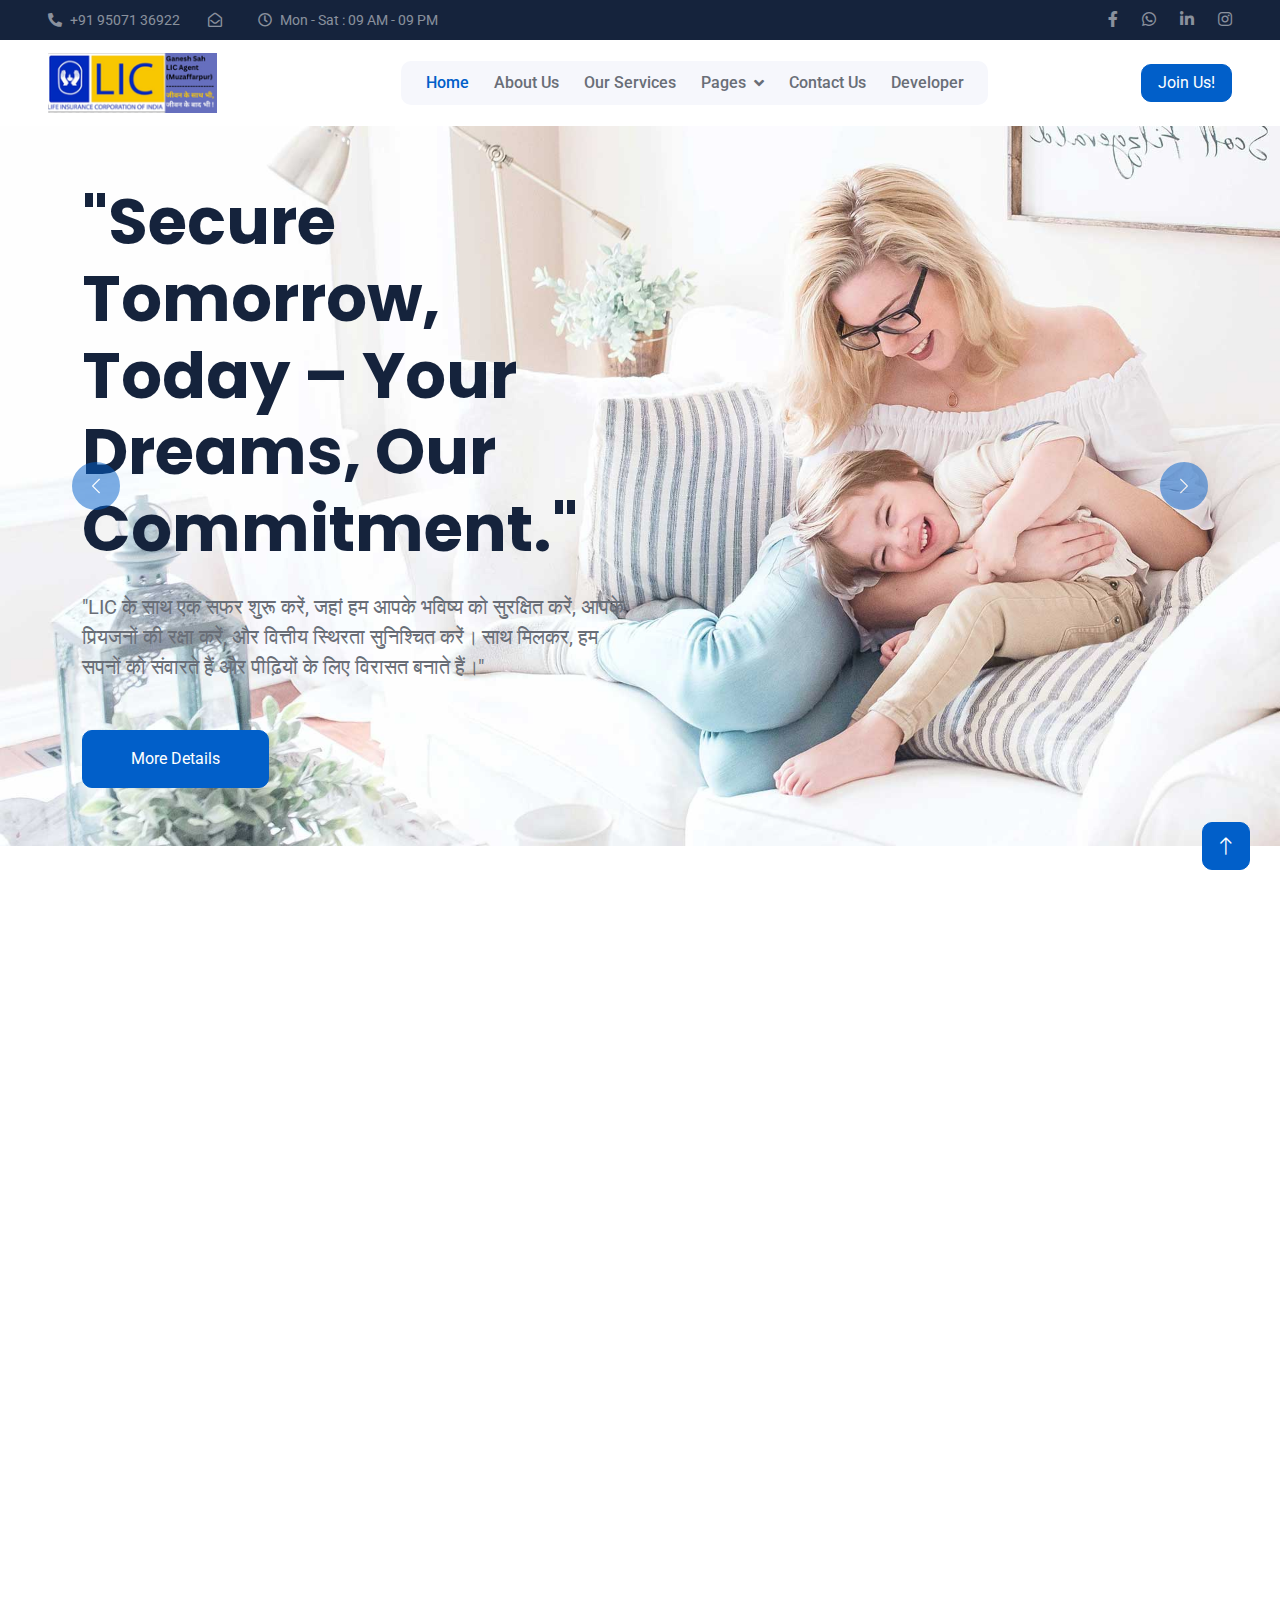
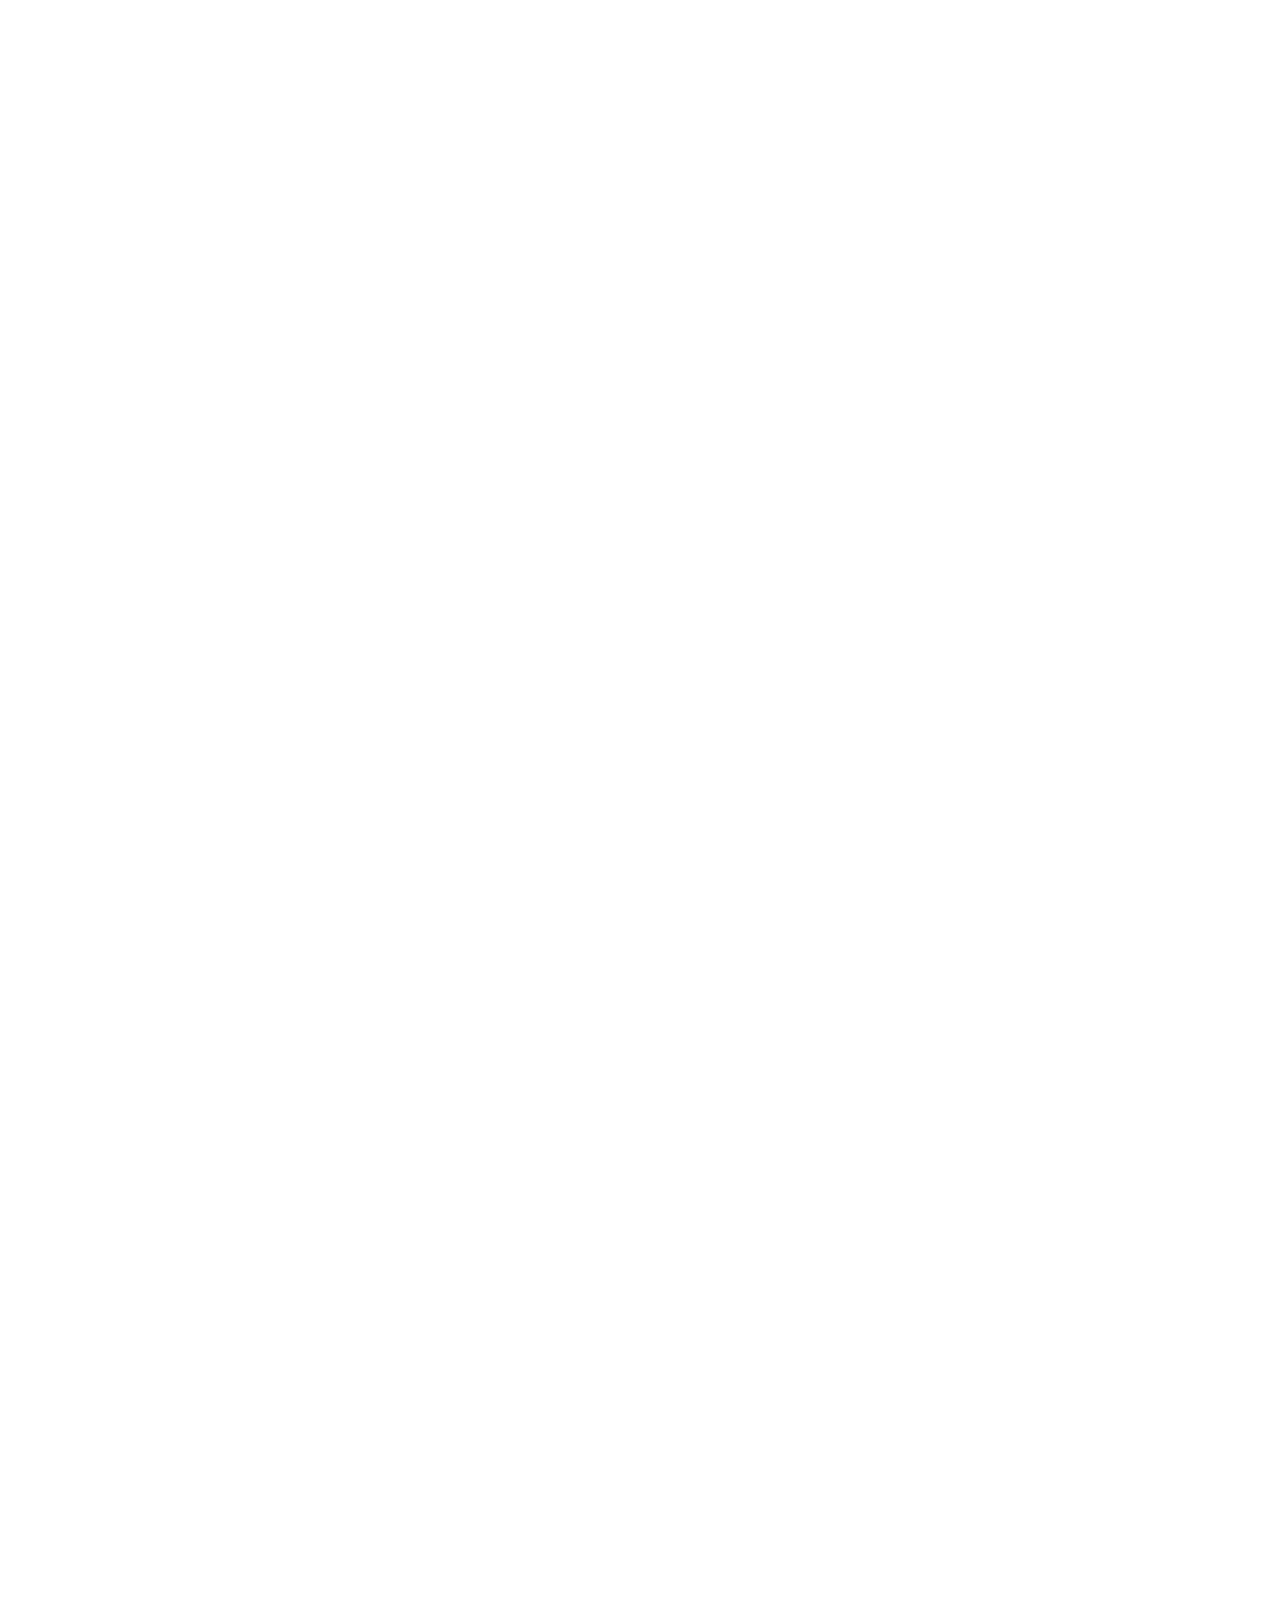
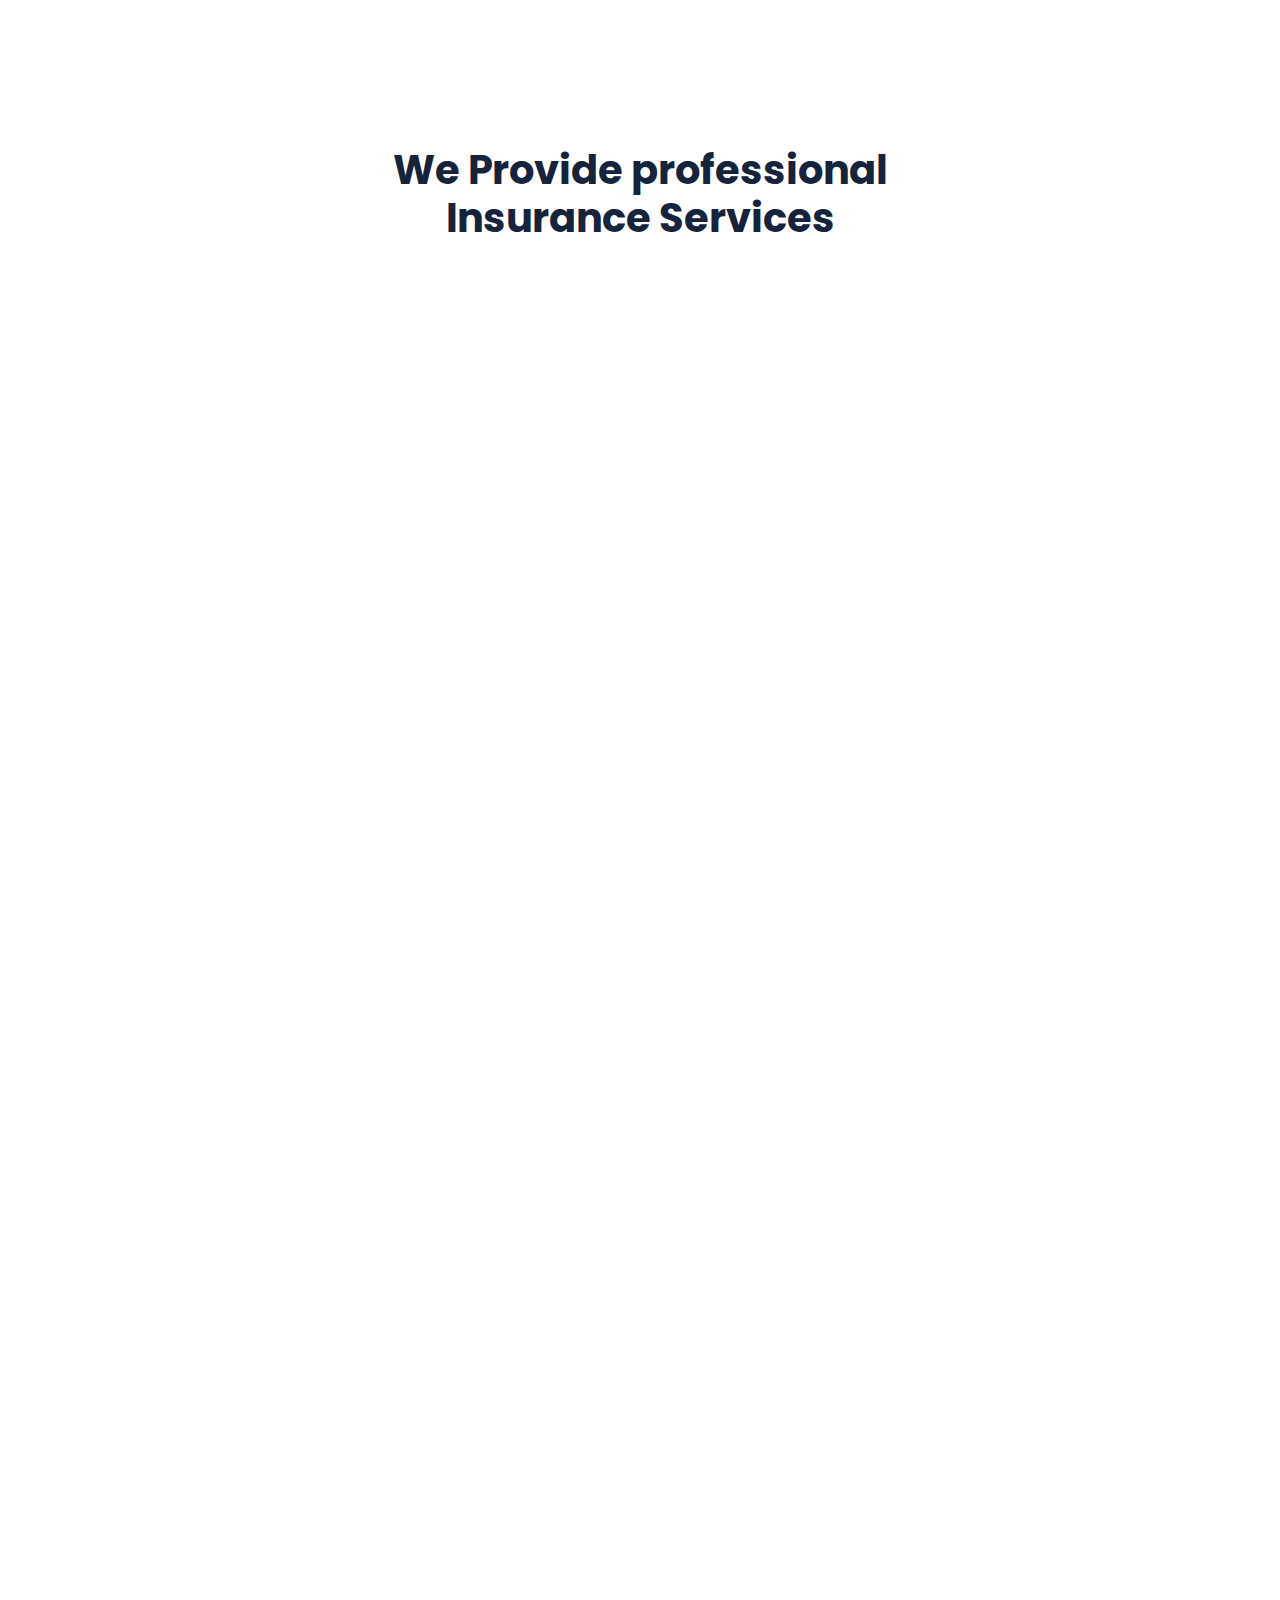
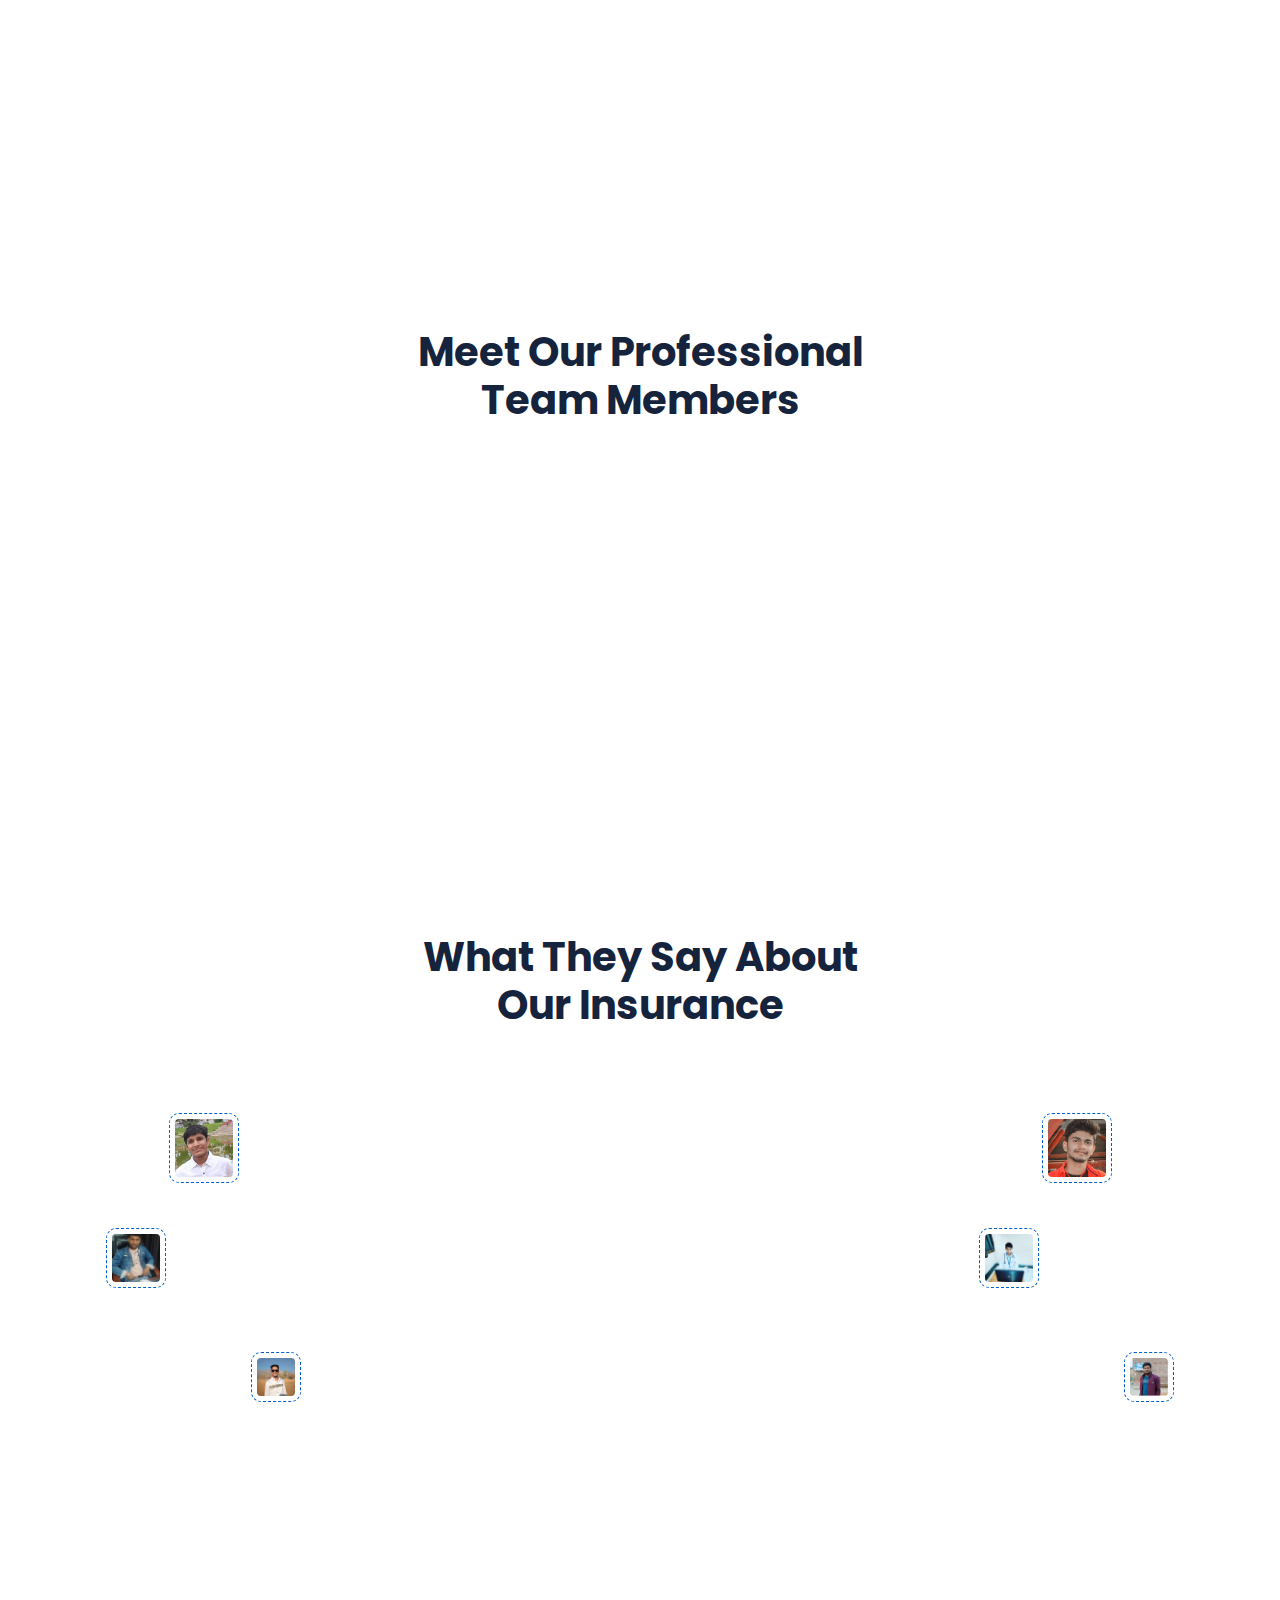
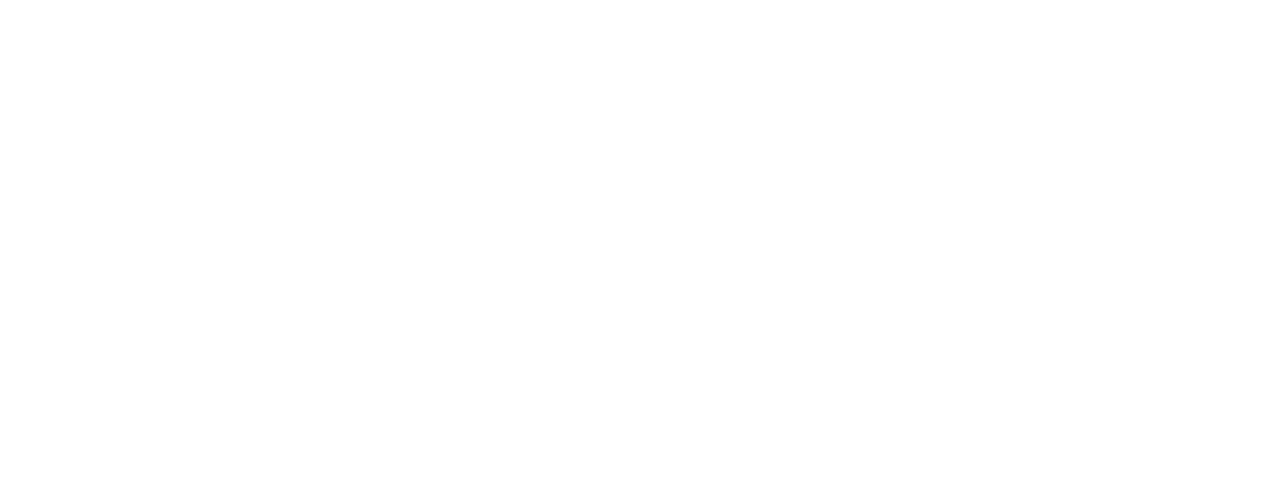
==== index.html @ 22c1953d "hi" ====
<!DOCTYPE html>
<html lang="en">
  <head>
    <meta charset="utf-8" />
    <title>LIC - Ganesh Sah</title>
    <link rel="icon" href="img/sah.png">
    <meta content="width=device-width, initial-scale=1.0" name="viewport" />
    <meta content="" name="keywords" />
    <meta content="" name="description" />

    <!-- Favicon -->
    <link href="img/favicon.ico" rel="icon" />

    <!-- Google Web Fonts -->
    <link rel="preconnect" href="https://fonts.googleapis.com" />
    <link rel="preconnect" href="https://fonts.gstatic.com" crossorigin />
    <link
      href="https://fonts.googleapis.com/css2?family=Roboto:wght@400;500&family=Poppins:wght@600;700&display=swap"
      rel="stylesheet"
    />

    <!-- Icon Font Stylesheet -->
    <link
      href="https://cdnjs.cloudflare.com/ajax/libs/font-awesome/5.10.0/css/all.min.css"
      rel="stylesheet"
    />
    <link
      href="https://cdn.jsdelivr.net/npm/bootstrap-icons@1.4.1/font/bootstrap-icons.css"
      rel="stylesheet"
    />

    <!-- Libraries Stylesheet -->
    <link href="lib/animate/animate.min.css" rel="stylesheet" />
    <link href="lib/owlcarousel/assets/owl.carousel.min.css" rel="stylesheet" />

    <!-- Customized Bootstrap Stylesheet -->
    <link href="css/bootstrap.min.css" rel="stylesheet" />

    <!-- Template Stylesheet -->
    <link href="css/style.css" rel="stylesheet" />
  </head>

  <body>
    <!-- Spinner Start -->
    <div
      id="spinner"
      class="show bg-white position-fixed translate-middle w-100 vh-100 top-50 start-50 d-flex align-items-center justify-content-center"
    >
      <div class="spinner-grow text-primary" role="status"></div>
    </div>
    <!-- Spinner End -->

    <!-- Topbar Start -->
    <div
      class="container-fluid bg-dark text-white-50 py-2 px-0 d-none d-lg-block"
    >
      <div class="row gx-0 align-items-center">
        <div class="col-lg-7 px-5 text-start">
          <div class="h-100 d-inline-flex align-items-center me-4">
            <small class="fa fa-phone-alt me-2"></small>
            <small>+91 95071 36922</small>
          </div>
          <div class="h-100 d-inline-flex align-items-center me-4">
            <small class="far fa-envelope-open me-2"></small>
            <small></small>
          </div>
          <div class="h-100 d-inline-flex align-items-center me-4">
            <small class="far fa-clock me-2"></small>
            <small>Mon - Sat : 09 AM - 09 PM</small>
          </div>
        </div>
        <div class="col-lg-5 px-5 text-end">
          <div class="h-100 d-inline-flex align-items-center">
            <a class="text-white-50 ms-4" href="https://www.facebook.com/profile.php?id=100067825811943"
              ><i class="fab fa-facebook-f"></i
            ></a>
            <a class="text-white-50 ms-4" href="https://wa.link/1vqtf3"
              ><i class="fab fa-whatsapp"></i
            ></a>
            <a class="text-white-50 ms-4" href="https://wa.link/1vqtf3"
              ><i class="fab fa-linkedin-in"></i
            ></a>
            <a class="text-white-50 ms-4" href="https://www.instagram.com/ganeshsahadviser/"
              ><i class="fab fa-instagram"></i
            ></a>
          </div>
        </div>
      </div>
    </div>
    <!-- Topbar End -->

    <!-- Navbar Start -->
    <nav
      class="navbar navbar-expand-lg bg-white navbar-light sticky-top px-4 px-lg-5"
    >
      <a href="index.html" class="navbar-brand d-flex align-items-center">
        <h1 class="m-0">
          <img
            class="img-fluid me-3"
            src="img/icon/lic.png"
            alt=""
          />
        </h1>
      </a>
      <button
        type="button"
        class="navbar-toggler"
        data-bs-toggle="collapse"
        data-bs-target="#navbarCollapse"
      >
        <span class="navbar-toggler-icon"></span>
      </button>
      <div class="collapse navbar-collapse" id="navbarCollapse">
        <div class="navbar-nav mx-auto bg-light rounded pe-4 py-3 py-lg-0">
          <a href="index.html" class="nav-item nav-link active">Home</a>
          <a href="about.html" class="nav-item nav-link">About Us</a>
          <a href="service.html" class="nav-item nav-link">Our Services</a>
          <div class="nav-item dropdown">
            <a
              href="#"
              class="nav-link dropdown-toggle"
              data-bs-toggle="dropdown"
              >Pages</a
            >
            <div class="dropdown-menu bg-light border-0 m-0">
              <a href="feature.html" class="dropdown-item">Features</a>
              <a href="appointment.html" class="dropdown-item">Appointment</a>
              <a href="team.html" class="dropdown-item">Team Members</a>
              <a href="testimonial.html" class="dropdown-item">Testimonial</a>
              <a href="404.html" class="dropdown-item">404 Page</a>
            </div>
          </div>
          <a href="contact.html" class="nav-item nav-link">Contact Us</a>
          <a href="developer.html" class="nav-item nav-link">Developer</a>
        </div>
      </div>
      <a href="" class="btn btn-primary px-3 d-none d-lg-block">Join Us!</a>
    </nav>
    <!-- Navbar End -->

    <!-- Carousel Start -->
    <div class="container-fluid p-0 mb-5 wow fadeIn" data-wow-delay="0.1s">
      <div id="header-carousel" class="carousel slide" data-bs-ride="carousel">
        <div class="carousel-inner">
          <div class="carousel-item active">
            <img class="w-100" src="img/carousel-1.jpg" alt="Image" />
            <div class="carousel-caption">
              <div class="container">
                <div class="row">
                  <div class="col-12 col-lg-6">
                    <h1 class="display-3 text-dark mb-4 animated slideInDown">
                      "Secure Tomorrow, Today – Your Dreams, Our Commitment."
                    </h1>
                    <p class="fs-5 text-body mb-5">
                      "LIC के साथ एक सफर शुरू करें, जहां हम आपके भविष्य को सुरक्षित करें, 
                      आपके प्रियजनों की रक्षा करें, और वित्तीय स्थिरता सुनिश्चित करें। साथ मिलकर, 
                      हम सपनों को संवारते हैं और पीढ़ियों के लिए विरासत बनाते हैं।"
                    </p>
                    <a href="https://licindia.in/hi/know-your-life-insurance" class="btn btn-primary py-3 px-5"
                      >More Details</a
                    >
                  </div>
                </div>
              </div>
            </div>
          </div>
          <div class="carousel-item">
            <img class="w-100" src="img/carousel-2.jpg" alt="Image" />
            <div class="carousel-caption">
              <div class="container">
                <div class="row">
                  <div class="col-12 col-lg-6">
                    <h1 class="display-3 text-dark mb-4 animated slideInDown">
                      "Secure Tomorrow, Today – Your Dreams, Our Commitment."
                    </h1>
                    <p class="fs-5 text-body mb-5">
                      "LIC के साथ एक सफर शुरू करें, जहां हम आपके भविष्य को सुरक्षित करें, 
                      आपके प्रियजनों की रक्षा करें, और वित्तीय स्थिरता सुनिश्चित करें। साथ मिलकर, 
                      हम सपनों को संवारते हैं और पीढ़ियों के लिए विरासत बनाते हैं।"
                    </p>
                    <a href="https://licindia.in/hi/know-your-life-insurance" class="btn btn-primary py-3 px-5"
                      >More Details</a
                    >
                  </div>
                </div>
              </div>
            </div>
          </div>
          <div class="carousel-item">
            <img class="w-100" src="img/carousel-3.png" alt="Image" />
            <div class="carousel-caption">
              <div class="container">
                <div class="row">
                  <div class="col-12 col-lg-6">
                    <h1 class="display-3 text-dark mb-4 animated slideInDown">
                      "Secure Tomorrow, Today – Your Dreams, Our Commitment."
                    </h1>
                    <p class="fs-5 text-body mb-5">
                      "LIC के साथ एक सफर शुरू करें, जहां हम आपके भविष्य को सुरक्षित करें, 
                      आपके प्रियजनों की रक्षा करें, और वित्तीय स्थिरता सुनिश्चित करें। साथ मिलकर, 
                      हम सपनों को संवारते हैं और पीढ़ियों के लिए विरासत बनाते हैं।"
                    </p>
                    <a href="https://licindia.in/hi/know-your-life-insurance" class="btn btn-primary py-3 px-5"
                      >More Details</a
                    >
                  </div>
                </div>
              </div>
            </div>
          </div>
          <div class="carousel-item">
            <img class="w-100" src="img/carousel-4.png" alt="Image" />
            <div class="carousel-caption">
              <div class="container">
                <div class="row">
                  <div class="col-12 col-lg-6">
                    <h1 class="display-3 text-dark mb-4 animated slideInDown">
                      "Secure Tomorrow, Today – Your Dreams, Our Commitment."
                    </h1>
                    <p class="fs-5 text-body mb-5">
                      "LIC के साथ एक सफर शुरू करें, जहां हम आपके भविष्य को सुरक्षित करें, 
                      आपके प्रियजनों की रक्षा करें, और वित्तीय स्थिरता सुनिश्चित करें। साथ मिलकर, 
                      हम सपनों को संवारते हैं और पीढ़ियों के लिए विरासत बनाते हैं।"
                    </p>
                    <a href="https://licindia.in/hi/know-your-life-insurance" class="btn btn-primary py-3 px-5"
                      >More Details</a
                    >
                  </div>
                </div>
              </div>
            </div>
          </div>
          <div class="carousel-item">
            <img class="w-100" src="img/carousel-5.png" alt="Image" />
            <div class="carousel-caption">
              <div class="container">
                <div class="row">
                  <div class="col-12 col-lg-6">
                    <h1 class="display-3 text-dark mb-4 animated slideInDown">
                      "Secure Tomorrow, Today – Your Dreams, Our Commitment."
                    </h1>
                    <p class="fs-5 text-body mb-5">
                      "LIC के साथ एक सफर शुरू करें, जहां हम आपके भविष्य को सुरक्षित करें, 
                      आपके प्रियजनों की रक्षा करें, और वित्तीय स्थिरता सुनिश्चित करें। साथ मिलकर, 
                      हम सपनों को संवारते हैं और पीढ़ियों के लिए विरासत बनाते हैं।"
                    </p>
                    <a href="https://licindia.in/hi/know-your-life-insurance" class="btn btn-primary py-3 px-5"
                      >More Details</a
                    >
                  </div>
                </div>
              </div>
            </div>
          </div>
        </div>
        <button
          class="carousel-control-prev"
          type="button"
          data-bs-target="#header-carousel"
          data-bs-slide="prev"
        >
          <span class="carousel-control-prev-icon" aria-hidden="true"></span>
          <span class="visually-hidden">Previous</span>
        </button>
        <button
          class="carousel-control-next"
          type="button"
          data-bs-target="#header-carousel"
          data-bs-slide="next"
        >
          <span class="carousel-control-next-icon" aria-hidden="true"></span>
          <span class="visually-hidden">Next</span>
        </button>
      </div>
    </div>
    <!-- Carousel End -->

    <!-- About Start -->
    <div class="container-xxl py-5">
      <div class="container">
        <div class="row g-5">
          <div class="col-lg-6 wow fadeInUp" data-wow-delay="0.1s">
            <div
              class="position-relative overflow-hidden rounded ps-5 pt-5 h-100"
              style="min-height: 400px"
            >
              <img
                class="position-absolute w-85 h-125"
                src="img/licjii.jpeg"
                alt=""
                style="object-fit: cover"
              />
              <div
                class="position-absolute top-0 start-0 bg-white rounded pe-3 pb-3"
                style="width: 200px; height: 200px"
              >
                <div
                  class="d-flex flex-column justify-content-center text-center bg-primary rounded h-100 p-3"
                >
                  <h1 class="text-white mb-0">10+</h1>
                  <h2 class="text-white">Years</h2>
                  <h5 class="text-white mb-0">Experience</h5>
                </div>
              </div>
            </div>
          </div>
          <div class="col-lg-6 wow fadeInUp" data-wow-delay="0.5s">
            <div class="h-100">
              <h1 class="display-6 mb-5">
                "हम यहां हैं, आपके साथ सुरक्षा की खोज में मदद करने के लिए। आपके भविष्य को सुरक्षित करना ही हमारा संकल्प है।"
              </h1>
              <p class="fs-5 text-primary mb-4">
                "LIC के साथ एक नया सफर शुरू करें, जहां हम आपके भविष्य को न केवल सुरक्षित करें, बल्कि उसे उज्जवल और स्थिर बनाएं। 
                आपके प्रियजनों की सुरक्षा हमारी प्राथमिकता है, और वित्तीय स्थिरता की दिशा में हर कदम पर हम आपके साथ हैं। जीवन के हर मोड़ पर, 
                आपके सपनों को साकार करने और एक ऐसी विरासत बनाने में हम आपका सहयोग करेंगे, जो आने वाली पीढ़ियों तक कायम रहे। 
                LIC – आपका भरोसेमंद साथी, आज और हमेशा।"
              </p>
              <div class="row g-4 mb-4">
                <div class="col-sm-6">
                  <div class="d-flex align-items-center">
                    <img
                      class="flex-shrink-0 me-3"
                      src="img/icon/icon-04-primary.png"
                      alt=""
                    />
                    <h5 class="mb-0">Flexible Insurance Plans</h5>
                  </div>
                </div>
                <div class="col-sm-6">
                  <div class="d-flex align-items-center">
                    <img
                      class="flex-shrink-0 me-3"
                      src="img/icon/icon-03-primary.png"
                      alt=""
                    />
                    <h5 class="mb-0">Money Back Guarantee</h5>
                  </div>
                </div>
              </div>
              <p class="mb-4">
                "लचीलें बीमा योजनाएँ और मनी बैक गारंटी – LIC के साथ सुरक्षित भविष्य बनाएं। 
                आपकी जरूरतों के अनुसार कवरेज चुनें और समय-समय पर धन प्राप्त करें। 
                हम आपके सपनों को साकार करने और वित्तीय स्थिरता सुनिश्चित करने में आपका साथ देंगे। 
                LIC: आपका भरोसेमंद साथी!"
              </p>
              <div class="border-top mt-4 pt-4">
                <div class="d-flex align-items-center">
                  <img
                    class="flex-shrink-0 rounded-circle me-3"
                    src="img/sah.png"
                    alt=""
                  />
                  <h5 class="mb-0">Call Us: +91 95259 86178</h5>
                </div>
              </div>
            </div>
          </div>
        </div>
      </div>
    </div>
    <!-- About End -->

    <!-- Facts Start -->
    <div class="container-fluid overflow-hidden my-5 px-lg-0">
      <div class="container facts px-lg-0">
        <div class="row g-0 mx-lg-0">
          <div class="col-lg-6 facts-text wow fadeIn" data-wow-delay="0.1s">
            <div class="h-100 px-4 ps-lg-0">
              <h1 class="text-white mb-4">For Individuals And Organisations</h1>
              <p class="text-light mb-5">
                "लचीलें बीमा योजनाएँ और मनी बैक गारंटी – LIC के साथ व्यक्तियों और संगठनों का 
                सुरक्षित भविष्य। अपनी आवश्यकताओं के अनुसार कवरेज चुनें और समय-समय पर धन 
                वापस पाएं। LIC आपके सपनों और वित्तीय स्थिरता की गारंटी देता है। LIC: आपका 
                और आपके संगठन का भरोसेमंद साथी!"
              </p>
              <a href="https://licindia.in/" class="align-self-start btn btn-secondary py-3 px-5"
                >More Details</a
              >
            </div>
          </div>
          <div class="col-lg-6 facts-counter wow fadeIn" data-wow-delay="0.5s">
            <div class="h-100 px-4 pe-lg-0">
              <div class="row g-5">
                <div class="col-sm-6">
                  <h1 class="display-5" data-toggle="counter-up">10000</h1>
                  <p class="fs-5 text-primary">Happy Clients</p>
                </div>
                <div class="col-sm-6">
                  <h1 class="display-5" data-toggle="counter-up">1000</h1>
                  <p class="fs-5 text-primary">Projects Succeed</p>
                </div>
                <div class="col-sm-6">
                  <h1 class="display-5" data-toggle="counter-up">150</h1>
                  <p class="fs-5 text-primary">Awards Achieved</p>
                </div>
                <div class="col-sm-6">
                  <h1 class="display-5" data-toggle="counter-up">50</h1>
                  <p class="fs-5 text-primary">Team Members</p>
                </div>
              </div>
            </div>
          </div>
        </div>
      </div>
    </div>
    <!-- Facts End -->

    <!-- Features Start -->
    <div class="container-xxl py-5">
      <div class="container">
        <div class="row g-5">
          <div class="col-lg-6 wow fadeInUp" data-wow-delay="0.1s">
            <h1 class="display-6 mb-5">Few Reasons Why People Choosing Us!</h1>
            <p class="mb-4">
              <ul>
                <li><b>Heritage of Trust:</b> LIC का 65+ सालों का भरोसा और विश्वास, जिससे हर परिवार को मिलती है complete सुरक्षा।</li>
                <li><b>Flexible Plans for Everyone:</b> Whether you're planning for your family or business, LIC के पास हर जरूरत के लिए perfect insurance solution है।</li>
                <li><b>Money-Back Guarantee: </b>रक्षा के साथ, समय-समय पर guaranteed returns, ensuring financial peace of mind.</li>
                <li><b>Vast Network: </b>पूरे भारत में सबसे बड़ा नेटवर्क और accessibility – LIC is everywhere you need us.</li>
                <li><b>Strong Claim Settlement Ratio:</b> LIC का excellent claim settlement track record ensures कि आपका पैसा सुरक्षित हाथों में है।</li>
                <li><b>Strong Customer Support: </b>हमारे dedicated agents और customer support team हर कदम पर आपकी सहायता के लिए हैं।</li>
              </ul>
            </p>
            <div class="row g-3">
              <div class="col-sm-6 wow fadeIn" data-wow-delay="0.1s">
                <div class="bg-light rounded h-100 p-3">
                  <div
                    class="bg-white d-flex flex-column justify-content-center text-center rounded h-100 py-4 px-3"
                  >
                    <img
                      class="align-self-center mb-3"
                      src="img/icon/icon-06-primary.png"
                      alt=""
                    />
                    <h5 class="mb-0">Save Money</h5>
                  </div>
                </div>
              </div>
              <div class="col-sm-6 wow fadeIn" data-wow-delay="0.2s">
                <div class="bg-light rounded h-100 p-3">
                  <div
                    class="bg-white d-flex flex-column justify-content-center text-center rounded py-4 px-3"
                  >
                    <img
                      class="align-self-center mb-3"
                      src="img/icon/icon-03-primary.png"
                      alt=""
                    />
                    <h5 class="mb-0">Trusted Legacy</h5>
                  </div>
                </div>
              </div>
              <div class="col-sm-6 wow fadeIn" data-wow-delay="0.3s">
                <div class="bg-light rounded h-100 p-3">
                  <div
                    class="bg-white d-flex flex-column justify-content-center text-center rounded py-4 px-3"
                  >
                    <img
                      class="align-self-center mb-3"
                      src="img/icon/icon-04-primary.png"
                      alt=""
                    />
                    <h5 class="mb-0">High Claim Settlement Ratio</h5>
                  </div>
                </div>
              </div>
              <div class="col-sm-6 wow fadeIn" data-wow-delay="0.4s">
                <div class="bg-light rounded h-100 p-3">
                  <div
                    class="bg-white d-flex flex-column justify-content-center text-center rounded h-100 py-4 px-3"
                  >
                    <img
                      class="align-self-center mb-3"
                      src="img/icon/icon-07-primary.png"
                      alt=""
                    />
                    <h5 class="mb-0">Money-Back Guarantee</h5>
                  </div>
                </div>
              </div>
            </div>
          </div>
          <div class="col-lg-6 wow fadeInUp" data-wow-delay="0.5s">
            <div
              class="position-relative rounded overflow-hidden h-100"
              style="min-height: 400px"
            >
              <img
                class="position-absolute w-100 h-100"
                src="img/licjiii.jpeg"
                alt=""
                style="object-fit: cover"
              />
            </div>
          </div>
        </div>
      </div>
    </div>
    <!-- Features End -->

    <!-- Service Start -->
    <div class="container-xxl py-5">
      <div class="container">
        <div class="text-center mx-auto" style="max-width: 500px">
          <h1 class="display-6 mb-5">
            We Provide professional Insurance Services
          </h1>
        </div>
        <div class="row g-4 justify-content-center">
          <div class="col-lg-4 col-md-6 wow fadeInUp" data-wow-delay="0.1s">
            <div class="service-item rounded h-100 p-5">
              <div class="d-flex align-items-center ms-n5 mb-4">
                <div
                  class="service-icon flex-shrink-0 bg-primary rounded-end me-4"
                >
                  <img
                    class="img-fluid"
                    src="img/icon/icon-10-light.png"
                    alt=""
                  />
                </div>
                <h4 class="mb-0">Life Insurance <br>(जीवन बीमा)</h4>
              </div>
              <p class="mb-4">
                जीवन बीमा एक ऐसा अनुबंध है जिसमें बीमाधारक की मृत्यु के बाद उसके परिवार को वित्तीय सुरक्षा प्रदान की जाती है। 
                यह बीमा व्यक्ति की अचानक मृत्यु की स्थिति में उसके परिवार को आर्थिक सहायता देता है।
              </p>
              <a class="btn btn-light px-3" href="https://licindia.in/web/guest/objectives-of-lic">Read More</a>
            </div>
          </div>
          <div class="col-lg-4 col-md-6 wow fadeInUp" data-wow-delay="0.3s">
            <div class="service-item rounded h-100 p-5">
              <div class="d-flex align-items-center ms-n5 mb-4">
                <div
                  class="service-icon flex-shrink-0 bg-primary rounded-end me-4"
                >
                  <img
                    class="img-fluid"
                    src="img/icon/icon-01-light.png"
                    alt=""
                  />
                </div>
                <h4 class="mb-0">Health Insurance <br>(स्वास्थ्य बीमा)</h4>
              </div>
              <p class="mb-4">
                स्वास्थ्य बीमा चिकित्सा खर्चों को कवर करता है। 
                इसके तहत बीमित व्यक्ति को बीमारी या दुर्घटना के कारण अस्पताल में भर्ती होने, इलाज, और दवाइयों पर होने वाले खर्च का लाभ मिलता है।
              </p>
              <a class="btn btn-light px-3" href="https://licindia.in/health-plans">Read More</a>
            </div>
          </div>
          <div class="col-lg-4 col-md-6 wow fadeInUp" data-wow-delay="0.5s">
            <div class="service-item rounded h-100 p-5">
              <div class="d-flex align-items-center ms-n5 mb-4">
                <div
                  class="service-icon flex-shrink-0 bg-primary rounded-end me-4"
                >
                  <img
                    class="img-fluid"
                    src="img/icon/icon-05-light.png"
                    alt=""
                  />
                </div>
                <h4 class="mb-0">Home Insurance <br>(गृह बीमा)</h4>
              </div>
              <p class="mb-4">
                गृह बीमा आपके घर को प्राकृतिक आपदाओं, आग, चोरी या अन्य संभावित खतरों से होने वाले नुकसान से सुरक्षा प्रदान करता है। 
                यह बीमा आपके घर और उसमें मौजूद कीमती सामान की सुरक्षा सुनिश्चित करता है।
              </p>
              <a class="btn btn-light px-3" href="https://licindia.in/insurance-plan">Read More</a>
            </div>
          </div>
          <div class="col-lg-4 col-md-6 wow fadeInUp" data-wow-delay="0.1s">
            <div class="service-item rounded h-100 p-5">
              <div class="d-flex align-items-center ms-n5 mb-4">
                <div
                  class="service-icon flex-shrink-0 bg-primary rounded-end me-4"
                >
                  <img
                    class="img-fluid"
                    src="img/icon/icon-08-light.png"
                    alt=""
                  />
                </div>
                <h4 class="mb-0">Vehicle Insurance <br>(वाहन बीमा)</h4>
              </div>
              <p class="mb-4">
                वाहन बीमा आपकी कार, बाइक या अन्य वाहनों को दुर्घटनाओं, चोरी, और प्राकृतिक आपदाओं से सुरक्षा प्रदान करता है। 
                यह बीमा तृतीय पक्ष देयता, वाहन की मरम्मत और चिकित्सा खर्चों को कवर करता है।
              </p>
              <a class="btn btn-light px-3" href="https://licindia.in/insurance-plan">Read More</a>
            </div>
          </div>
          <div class="col-lg-4 col-md-6 wow fadeInUp" data-wow-delay="0.3s">
            <div class="service-item rounded h-100 p-5">
              <div class="d-flex align-items-center ms-n5 mb-4">
                <div
                  class="service-icon flex-shrink-0 bg-primary rounded-end me-4"
                >
                  <img
                    class="img-fluid"
                    src="img/icon/icon-07-light.png"
                    alt=""
                  />
                </div>
                <h4 class="mb-0">Business Insurance <br>(व्यवसाय बीमा)</h4>
              </div>
              <p class="mb-4">
                व्यवसाय बीमा आपके बिजनेस को वित्तीय जोखिमों, चोरी, आग, और कानूनी देयताओं से सुरक्षा देता है। 
                यह बीमा व्यापारिक संपत्ति, उत्पाद, और कर्मचारियों के लिए भी सुरक्षा प्रदान करता है।
              </p>
              <a class="btn btn-light px-3" href="https://licindia.in/insurance-plan">Read More</a>
            </div>
          </div>
          <div class="col-lg-4 col-md-6 wow fadeInUp" data-wow-delay="0.5s">
            <div class="service-item rounded h-100 p-5">
              <div class="d-flex align-items-center ms-n5 mb-4">
                <div
                  class="service-icon flex-shrink-0 bg-primary rounded-end me-4"
                >
                  <img
                    class="img-fluid"
                    src="img/icon/icon-06-light.png"
                    alt=""
                  />
                </div>
                <h4 class="mb-0">Property Insurance <br>(संपति बीमा)</h4>
              </div>
              <p class="mb-4">
                संपत्ति बीमा आपकी अचल संपत्ति जैसे घर, दुकान, या जमीन को आग, 
                बाढ़, भूकंप, या अन्य आपदाओं से होने वाले नुकसान से बचाता है। 
                यह आपके निवेश को सुरक्षित रखने का एक महत्वपूर्ण साधन है।
              </p>
              <a class="btn btn-light px-3" href="https://licindia.in/insurance-plan">Read More</a>
            </div>
          </div>
        </div>
      </div>
    </div>
    <!-- Service End -->

    <!-- Appointment Start -->
    <div
      class="container-fluid appointment my-5 py-5 wow fadeIn"
      data-wow-delay="0.1s"
    >
      <div class="container py-5">
        <div class="row g-5">
          <div class="col-lg-6 wow fadeIn" data-wow-delay="0.3s">
            <h1 class="display-6 text-white mb-5">
              We're Award Winning Insurance Company
            </h1>
            <p class="text-white mb-5">
              हम एक पुरस्कार विजेता बीमा कंपनी हैं, जो आपके विश्वास और संतुष्टि के लिए समर्पित है। 
              हमारी उत्कृष्ट सेवाएँ और उच्चतम मानकों का पालन करते हुए, 
              हमने ग्राहकों की जरूरतों को पूरा करने में अपनी पहचान बनाई है। 
              आपके साथ एक सुरक्षित और समृद्ध भविष्य की ओर कदम बढ़ा रहे हैं।
            </p>
            <div class="bg-white rounded p-3">
              <div class="d-flex align-items-center bg-primary rounded p-3">
                <img
                  class="flex-shrink-0 rounded-circle me-3"
                  src="img/sah.png"
                  alt=""
                />
                <h5 class="text-white mb-0">Call Us: +91 95259 86178</h5>
              </div>
            </div>
          </div>
          <div class="col-lg-6 wow fadeIn" data-wow-delay="0.5s">
            <div class="bg-white rounded p-5">
              <form>
                <div class="row g-3">
                  <div class="col-sm-6">
                    <div class="form-floating">
                      <input
                        type="text"
                        class="form-control"
                        id="gname"
                        placeholder="Gurdian Name"
                      />
                      <label for="gname">Your Name</label>
                    </div>
                  </div>
                  <div class="col-sm-6">
                    <div class="form-floating">
                      <input
                        type="email"
                        class="form-control"
                        id="gmail"
                        placeholder="Gurdian Email"
                      />
                      <label for="gmail">Your Email</label>
                    </div>
                  </div>
                  <div class="col-sm-6">
                    <div class="form-floating">
                      <input
                        type="text"
                        class="form-control"
                        id="cname"
                        placeholder="Child Name"
                      />
                      <label for="cname">Your Mobile</label>
                    </div>
                  </div>
                  <div class="col-sm-6">
                    <div class="form-floating">
                      <input
                        type="text"
                        class="form-control"
                        id="cage"
                        placeholder="Child Age"
                      />
                      <label for="cage">Service Type</label>
                    </div>
                  </div>
                  <div class="col-12">
                    <div class="form-floating">
                      <textarea
                        class="form-control"
                        placeholder="Leave a message here"
                        id="message"
                        style="height: 80px"
                      ></textarea>
                      <label for="message">Message</label>
                    </div>
                  </div>
                  <div class="col-12">
                    <button class="btn btn-primary py-3 px-5" type="submit">
                      Get Appointment
                    </button>
                  </div>
                </div>
              </form>
            </div>
          </div>
        </div>
      </div>
    </div>
    <!-- Appointment End -->

    <!-- Team Start -->
    <div class="container-xxl py-5">
      <div class="container">
        <div class="text-center mx-auto" style="max-width: 500px">
          <h1 class="display-6 mb-5">Meet Our Professional Team Members</h1>
        </div>
        <div class="row g-4">
          <div class="col-lg-3 col-md-6 wow fadeInUp" data-wow-delay="0.1s">
            <div class="team-item rounded">
              <img class="img-fluid" src="img/assManager.png" alt="" />
              <div class="text-center p-4">
                <h5>Ganesh Sah</h5>
                <span>Senior LIC Consultant </span>
              </div>
              <div class="team-text text-center bg-white p-4">
                <h5>Ganesh Sah</h5>
                <p>Senior LIC Consultant</p>
                <div class="d-flex justify-content-center">
                  <a class="btn btn-square btn-light m-1" href="https://wa.link/1vqtf3"
                    ><i class="fab fa-twitter"></i
                  ></a>
                  <a class="btn btn-square me-1" href="https://www.facebook.com/profile.php?id=100067825811943"
                  ><i class="fab fa-facebook-f"></i
                  ></a>
                  <a class="btn btn-square me-1" href="https://wa.link/1vqtf3"
                  ><i class="fab fa-whatsapp"></i
                  ></a>
                  <a class="btn btn-square btn-light m-1" href="https://www.instagram.com/ganeshsahadviser/"
                    ><i class="fab fa-instagram"></i
                  ></a>
                </div>
              </div>
            </div>
          </div>
          <div class="col-lg-3 col-md-6 wow fadeInUp" data-wow-delay="0.3s">
            <div class="team-item rounded">
              <img class="img-fluid" src="img/pdo.png" alt="" />
              <div class="text-center p-4">
                <h5>Pragya Pathak</h5>
                <span>LIC PDO at PDO</span>
              </div>
              <div class="team-text text-center bg-white p-4">
                <h5>Pragya Pathak</h5>
                <p>LIC PDO at PDO</p>
                <div class="d-flex justify-content-center">
                  <a class="btn btn-square btn-light m-1" href=""
                    ><i class="fab fa-twitter"></i
                  ></a>
                  <a class="btn btn-square btn-light m-1" href=""
                    ><i class="fab fa-facebook-f"></i
                  ></a>
                  <a class="btn btn-square btn-light m-1" href=""
                    ><i class="fab fa-youtube"></i
                  ></a>
                  <a class="btn btn-square btn-light m-1" href=""
                    ><i class="fab fa-linkedin-in"></i
                  ></a>
                </div>
              </div>
            </div>
          </div>
          <div class="col-lg-3 col-md-6 wow fadeInUp" data-wow-delay="0.5s">
            <div class="team-item rounded">
              <img class="img-fluid" src="img/licdev.png" alt="" />
              <div class="text-center p-4">
                <h5>Kumar Harsh</h5>
                <span>Development Officer at LIC</span>
              </div>
              <div class="team-text text-center bg-white p-4">
                <h5>Kumar Harsh</h5>
                <p>Development Officer at LIC</p>
                <div class="d-flex justify-content-center">
                  <a class="btn btn-square btn-light m-1" href=""
                    ><i class="fab fa-twitter"></i
                  ></a>
                  <a class="btn btn-square btn-light m-1" href=""
                    ><i class="fab fa-facebook-f"></i
                  ></a>
                  <a class="btn btn-square btn-light m-1" href=""
                    ><i class="fab fa-youtube"></i
                  ></a>
                  <a class="btn btn-square btn-light m-1" href=""
                    ><i class="fab fa-linkedin-in"></i
                  ></a>
                </div>
              </div>
            </div>
          </div>
          <div class="col-lg-3 col-md-6 wow fadeInUp" data-wow-delay="0.7s">
            <div class="team-item rounded">
              <img class="img-fluid" src="img/dev.png" alt="" />
              <div class="text-center p-4">
                <h5>Er. Pankaj Gupta</h5>
                <span>Technical Developer</span>
              </div>
              <div class="team-text text-center bg-white p-4">
                <h5>Er. Pankaj Gupta</h5>
                <p>Technical Developer</p>
                <div class="d-flex justify-content-center">
                  <a class="btn btn-square btn-light m-1" href="dsfsd"
                    ><i class="fab fa-twitter"></i
                  ></a>
                  <a class="btn btn-square btn-light m-1" href=""
                    ><i class="fab fa-facebook-f"></i
                  ></a>
                  <a class="btn btn-square btn-light m-1" href=""
                    ><i class="fab fa-youtube"></i
                  ></a>
                  <a class="btn btn-square btn-light m-1" href=""
                    ><i class="fab fa-linkedin-in"></i
                  ></a>
                </div>
              </div>
            </div>
          </div>
        </div>
      </div>
    </div>
    <!-- Team End -->

    <!-- Testimonial Start -->
    <div class="container-xxl py-5">
      <div class="container">
        <div class="text-center mx-auto" style="max-width: 500px">
          <h1 class="display-6 mb-5">What They Say About Our Insurance</h1>
        </div>
        <div class="row g-5">
          <div class="col-lg-3 d-none d-lg-block">
            <div class="testimonial-left h-100">
              <img
                class="img-fluid animated pulse infinite"
                src="img/bimal.png"
                alt=""
              />
              <img
                class="img-fluid animated pulse infinite"
                src="img/druv.png"
                alt=""
              />
              <img
                class="img-fluid animated pulse infinite"
                src="img/lk.png"
                alt=""
              />
            </div>
          </div>
          <div class="col-lg-6 wow fadeIn" data-wow-delay="0.5s">
            <div class="owl-carousel testimonial-carousel">
              <div class="testimonial-item text-center">
                <img
                  class="img-fluid rounded mx-auto mb-4"
                  src="img/gk.png"
                  alt=""
                />
                <p class="fs-5">
                  <b>विश्वसनीय मार्गदर्शन:</b> कई ग्राहक गणेश साह की सलाह को 
                  भरोसेमंद मानते हैं और उनकी अनुशंसाओं पर विश्वास करते हैं, 
                  जो उनके वित्तीय लक्ष्यों और आवश्यकताओं के अनुरूप होती हैं।
                </p>
                <h5>Gonu Sah</h5>
                <span>Business-Man</span>
              </div>
              <div class="testimonial-item text-center">
                <img
                  class="img-fluid rounded mx-auto mb-4"
                  src="img/sr.png"
                  alt=""
                />
                <p class="fs-5">
                  <b>व्यक्तिगत समर्थन:</b> गणेश हर ग्राहक की व्यक्तिगत परिस्थितियों को 
                  समझने में समय देते हैं, जिससे उन्हें ग्राहक की जरूरतों के अनुसार 
                  बीमा विकल्प प्रदान करने में मदद मिलती है और ग्राहक निर्णय लेने 
                  में शामिल महसूस करते हैं।
                </p>
                <h5>Shravan Ray</h5>
                <span>Worker</span>
              </div>
              <div class="testimonial-item text-center">
                <img
                  class="img-fluid rounded mx-auto mb-4"
                  src="img/ravish.png"
                  alt=""
                />
                <p class="fs-5">
                  <b>पारदर्शी और जानकार:</b> ग्राहक उनके LIC उत्पादों के गहरे ज्ञान की 
                  सराहना करते हैं और उनके द्वारा दी गई स्पष्ट और सरल व्याख्याओं की भी, 
                  जो बीमा प्रक्रिया को समझना आसान बनाती है।
                </p>
                <h5>Ravish Yadav</h5>
                <span>Corporative</span>
              </div>
            </div>
          </div>
          <div class="col-lg-3 d-none d-lg-block">
            <div class="testimonial-right h-100">
              <img
                class="img-fluid animated pulse infinite"
                src="img/rk.png"
                alt=""
              />
              <img
                class="img-fluid animated pulse infinite"
                src="img/vk.png"
                alt=""
              />
              <img
                class="img-fluid animated pulse infinite"
                src="img/saket.png"
                alt=""
              />
            </div>
          </div>
        </div>
      </div>
    </div>
    <!-- Testimonial End -->

    <!-- Footer Start -->
    <div
      class="container-fluid bg-dark footer mt-5 pt-5 wow fadeIn"
      data-wow-delay="0.1s"
    >
      <div class="container py-5">
        <div class="row g-5">
          <div class="col-lg-3 col-md-6">
            <h1 class="text-white mb-4">
              <img
                class="img-fluid me-3"
                src="img/icon/lic.png"
                alt=""
              />
            </h1>
            <p>
              गणेश साह, एक LIC इंडिया कंसल्टेंट के रूप में, 
              ग्राहकों को सुरक्षित और सूचित वित्तीय निर्णय लेने में 
              मदद करने के प्रति पूरी तरह से समर्पित हैं। वह ग्राहक 
              की जरूरतों को प्राथमिकता देते हुए, उन्हें सुरक्षा और 
              दीर्घकालिक लाभ प्रदान करने वाले बीमा समाधान प्रदान करते हैं।
            </p>
            <div class="d-flex pt-2">
              <a class="btn btn-square me-1" href="https://wa.link/1vqtf3"
                ><i class="fab fa-twitter"></i
              ></a>
              <a class="btn btn-square me-1" href="https://www.facebook.com/profile.php?id=100067825811943"
                ><i class="fab fa-facebook-f"></i
              ></a>
              <a class="btn btn-square me-1" href="https://wa.link/1vqtf3"
                ><i class="fab fa-whatsapp"></i
              ></a>
              <a class="btn btn-square me-0" href="https://www.instagram.com/ganeshsahadviser/"
                ><i class="fab fa-instagram"></i
              ></a>
            </div>
          </div>
          <div class="col-lg-3 col-md-6">
            <h5 class="text-light mb-4">Address</h5>
            <p>
              <i class="fa fa-map-marker-alt me-3"></i>NH527C मेन बरोड बकोरी टोल नियर कतरौल बाज़ार, महिसौथा, पुपरी, सीतामढ़ी, बिहार-843318
            </p>
            <p><i class="fa fa-phone-alt me-3"></i>+91 95071 36922</p>
            <p><i class="fa fa-envelope me-3"></i>info@example.com</p>
          </div>
          <div class="col-lg-3 col-md-6">
            <h5 class="text-light mb-4">Quick Links</h5>
            <a class="btn btn-link" href="about.html">About Us</a>
            <a class="btn btn-link" href="contact.html">Contact Us</a>
            <a class="btn btn-link" href="service.html">Our Services</a>
            <a class="btn btn-link" href="">Terms & Condition</a>
            <a class="btn btn-link" href="contact.html">Support</a>
          </div>
          <div class="col-lg-3 col-md-6">
            <h5 class="text-light mb-4">Newsletter</h5>
            <p>नये सूचनाये एवम् नये बिमा के अपडेट पाने के लिए हमें ईमेल करे |</p>
            <div class="position-relative mx-auto" style="max-width: 400px">
              <input
                class="form-control bg-transparent w-100 py-3 ps-4 pe-5"
                type="text"
                placeholder="Your email"
              />
              <button
                type="button"
                class="btn btn-secondary py-2 position-absolute top-0 end-0 mt-2 me-2"
              >
                Subscribe
              </button>
            </div>
          </div>
        </div>
      </div>
      <div class="container-fluid copyright">
        <div class="container">
          <div class="row">
            <div class="col-md-6 text-center text-md-start mb-3 mb-md-0">
              &copy; <a href="#">Ganesh Sah - LIC Agent</a>, All Right Reserved.
            </div>
            <div class="col-md-6 text-center text-md-end">
              <!--/*** This template is free as long as you keep the footer author’s credit link/attribution link/backlink. If you'd like to use the template without the footer author’s credit link/attribution link/backlink, you can purchase the Credit Removal License from "https://htmlcodex.com/credit-removal". Thank you for your support. ***/-->
              Designed By <a href="https://mackystech.vercel.app/">Macky's Tech</a>
              <br />Distributed By:
              <a href="https://mackystech.vercel.app/contact.html" target="_blank">Contact Macky's Tech</a>
            </div>
          </div>
        </div>
      </div>
    </div>
    <!-- Footer End -->

    <!-- Back to Top -->
    <a href="#" class="btn btn-lg btn-primary btn-lg-square back-to-top"
      ><i class="bi bi-arrow-up"></i
    ></a>

    <!-- JavaScript Libraries -->
    <script src="https://code.jquery.com/jquery-3.4.1.min.js"></script>
    <script src="https://cdn.jsdelivr.net/npm/bootstrap@5.0.0/dist/js/bootstrap.bundle.min.js"></script>
    <script src="lib/wow/wow.min.js"></script>
    <script src="lib/easing/easing.min.js"></script>
    <script src="lib/waypoints/waypoints.min.js"></script>
    <script src="lib/owlcarousel/owl.carousel.min.js"></script>
    <script src="lib/counterup/counterup.min.js"></script>

    <!-- Template Javascript -->
    <script src="js/main.js"></script>
  </body>
</html>
---- css/style.css ----
/********** Template CSS **********/
:root {
    --primary: #015FC9;
    --secondary: #0DD3F1;
    --light: #F6F7FC;
    --dark: #15233C;
}

.back-to-top {
    position: fixed;
    display: none;
    right: 30px;
    bottom: 30px;
    z-index: 99;
}


/*** Spinner ***/
#spinner {
    opacity: 0;
    visibility: hidden;
    transition: opacity .0s ease-out, visibility 0s linear .5s;
    z-index: 99999;
}

#spinner.show {
    transition: opacity .0s ease-out, visibility 0s linear 0s;
    visibility: visible;
    opacity: 1;
}


/*** Button ***/
.btn {
    transition: .5s;
}

.btn.btn-primary,
.btn.btn-outline-primary:hover,
.btn.btn-secondary,
.btn.btn-outline-secondary:hover {
    color: #FFFFFF;
}

.btn.btn-primary:hover {
    background: var(--secondary);
    border-color: var(--secondary);
}

.btn.btn-secondary:hover {
    background: var(--primary);
    border-color: var(--primary);
}

.btn-square {
    width: 38px;
    height: 38px;
}

.btn-sm-square {
    width: 32px;
    height: 32px;
}

.btn-lg-square {
    width: 48px;
    height: 48px;
}

.btn-square,
.btn-sm-square,
.btn-lg-square {
    padding: 0;
    display: flex;
    align-items: center;
    justify-content: center;
    font-weight: normal;
}


/*** Navbar ***/
.navbar.sticky-top {
    top: -100px;
    transition: .5s;
}

.navbar .navbar-brand img {
    max-height: 60px;
}

.navbar .navbar-nav .nav-link {
    margin-left: 25px;
    padding: 10px 0;
    color: #696E77;
    font-weight: 500;
    outline: none;
}

.navbar .navbar-nav .nav-link:hover,
.navbar .navbar-nav .nav-link.active {
    color: var(--primary);
}

.navbar .dropdown-toggle::after {
    border: none;
    content: "\f107";
    font-family: "Font Awesome 5 Free";
    font-weight: 900;
    vertical-align: middle;
    margin-left: 8px;
}

@media (max-width: 991.98px) {
    .navbar .navbar-brand img {
        max-height: 45px;
    }

    .navbar .navbar-nav {
        margin-top: 20px;
        margin-bottom: 15px;
    }

    .navbar .nav-item .dropdown-menu {
        padding-left: 30px;
    }
}

@media (min-width: 992px) {
    .navbar .nav-item .dropdown-menu {
        display: block;
        border: none;
        margin-top: 0;
        top: 150%;
        right: 0;
        opacity: 0;
        visibility: hidden;
        transition: .5s;
    }

    .navbar .nav-item:hover .dropdown-menu {
        top: 100%;
        visibility: visible;
        transition: .5s;
        opacity: 1;
    }
}


/*** Header ***/
.carousel-caption {
    top: 0;
    left: 0;
    right: 0;
    bottom: 0;
    display: flex;
    align-items: center;
    text-align: start;
    z-index: 1;
}

.carousel-control-prev,
.carousel-control-next {
    width: 15%;
}

.carousel-control-prev-icon,
.carousel-control-next-icon {
    width: 3rem;
    height: 3rem;
    background-color: var(--primary);
    border: 15px solid var(--primary);
    border-radius: 50px;
}

@media (max-width: 768px) {
    #header-carousel .carousel-item {
        position: relative;
        min-height: 450px;
    }
    
    #header-carousel .carousel-item img {
        position: absolute;
        width: 100%;
        height: 100%;
        object-fit: cover;
    }
}

.page-header {
    background: url(../img/carousel-1.jpg) center center no-repeat;
    background-size: cover;
}

.page-header .breadcrumb-item,
.page-header .breadcrumb-item a {
    font-weight: 500;
}

.page-header .breadcrumb-item a,
.page-header .breadcrumb-item+.breadcrumb-item::before {
    color: #696E77;
}

.page-header .breadcrumb-item a:hover,
.page-header .breadcrumb-item.active {
    color: var(--primary);
}


/*** Facts ***/
@media (min-width: 992px) {
    .container.facts {
        max-width: 100% !important;
    }

    .container.facts .facts-text {
        padding-left: calc(((100% - 960px) / 2) + .75rem);
    }

    .container.facts .facts-counter {
        padding-right: calc(((100% - 960px) / 2) + .75rem);
    }
}

@media (min-width: 1200px) {
    .container.facts .facts-text  {
        padding-left: calc(((100% - 1140px) / 2) + .75rem);
    }

    .container.facts .facts-counter  {
        padding-right: calc(((100% - 1140px) / 2) + .75rem);
    }
}

@media (min-width: 1400px) {
    .container.facts .facts-text  {
        padding-left: calc(((100% - 1320px) / 2) + .75rem);
    }

    .container.facts .facts-counter  {
        padding-right: calc(((100% - 1320px) / 2) + .75rem);
    }
}

.container.facts .facts-text {
    background: linear-gradient(rgba(1, 95, 201, .9), rgba(1, 95, 201, .9)), url(../img/carousel-1.jpg) center right no-repeat;
    background-size: cover;
}

.container.facts .facts-counter {
    background: linear-gradient(rgba(255, 255, 255, .9), rgba(255, 255, 255, .9)), url(../img/carousel-2.jpg) center right no-repeat;
    background-size: cover;
}

.container.facts .facts-text .h-100,
.container.facts .facts-counter .h-100 {
    padding: 6rem 0;
    display: flex;
    flex-direction: column;
    justify-content: center;
}

.experience-container {
    display: flex;
    flex-direction: column; /* Stack vertically on mobile */
    align-items: center;
    max-width: 100%;
    margin: 0 auto;
    padding: 10px;
    box-sizing: border-box;
  }
  
  /* Experience badge styling */
  .experience-badge {
    background-color: #007bff;
    color: white;
    font-size: 1.5em;
    text-align: center;
    padding: 10px;
    margin-bottom: 10px;
    border-radius: 10px;
    max-width: 80%; /* Keep it responsive */
  }
  
  /* Responsive image styling */
  .experience-image {
    width: 100%; /* Make the image full width */
    height: auto;
    max-width: 500px; /* Optional max width for larger screens */
    border-radius: 10px;
  }
  
  /* Adjust layout for larger screens */
  @media (min-width: 768px) {
    .experience-container {
      flex-direction: row; /* Side by side on larger screens */
      justify-content: space-between;
    }
    .experience-badge {
      margin-bottom: 0;
      margin-right: 20px;
      max-width: 200px; /* Limit width on larger screens */
    }
  }


/*** Service ***/
.service-item {
    position: relative;
    overflow: hidden;
    box-shadow: 0 0 45px rgba(0, 0, 0, .07);
}

.service-item .service-icon {
    width: 90px;
    height: 90px;
    display: flex;
    align-items: center;
    justify-content: center;
}

.service-item .service-icon img {
    max-width: 60px;
    max-height: 60px;
}

.service-item a.btn {
    color: var(--primary);
}

.service-item a.btn:hover {
    color: #FFFFFF;
    background: var(--primary);
    border-color: var(--primary);
}


/*** Appointment ***/
.appointment {
    background: linear-gradient(rgba(1, 95, 201, .9), rgba(1, 95, 201, .9)), url(../img/carousel-1.jpg) center center no-repeat;
    background-size: cover;
}


/*** Team ***/
.team-item {
    position: relative;
    overflow: hidden;
    box-shadow: 0 0 45px rgba(0, 0, 0, .07);
}

.team-item img {
    transition: .5s;
}

.team-item:hover img {
    transform: scale(1.1);
}

.team-text {
    position: absolute;
    width: 100%;
    left: 0;
    bottom: -50px;
    opacity: 0;
    transition: .5s;
}

.team-item:hover .team-text {
    bottom: 0;
    opacity: 1;
}

.team-item a.btn {
    color: var(--primary);
}

.team-item a.btn:hover {
    color: #FFFFFF;
    background: var(--primary);
    border-color: var(--primary);
}


/*** Testimonial ***/
.animated.pulse {
    animation-duration: 1.5s;
}

.testimonial-left,
.testimonial-right {
    position: relative;
}

.testimonial-left img,
.testimonial-right img {
    position: absolute;
    padding: 5px;
    border: 1px dashed var(--primary);
    border-radius: 10px;
}

.testimonial-left img:nth-child(1),
.testimonial-right img:nth-child(3) {
    width: 70px;
    height: 70px;
    top: 10%;
    left: 50%;
    transform: translateX(-50%);
}

.testimonial-left img:nth-child(2),
.testimonial-right img:nth-child(2) {
    width: 60px;
    height: 60px;
    top: 50%;
    left: 10%;
    transform: translateY(-50%);
}

.testimonial-left img:nth-child(3),
.testimonial-right img:nth-child(1) {
    width: 50px;
    height: 50px;
    bottom: 10%;
    right: 10%;
}

.testimonial-carousel .owl-item img {
    width: 100px;
    height: 100px;
}

.testimonial-carousel .owl-nav {
    margin-top: 30px;
    display: flex;
    justify-content: center;
}

.testimonial-carousel .owl-nav .owl-prev,
.testimonial-carousel .owl-nav .owl-next {
    margin: 0 5px;
    width: 45px;
    height: 45px;
    display: flex;
    align-items: center;
    justify-content: center;
    color: #FFFFFF;
    background: var(--primary);
    border-radius: 10px;
    font-size: 22px;
    transition: .5s;
}

.testimonial-carousel .owl-nav .owl-prev:hover,
.testimonial-carousel .owl-nav .owl-next:hover {
    background: var(--secondary);
}


/*** Footer ***/
.footer {
    color: #A7A8B4;
}

.footer .btn.btn-link {
    display: block;
    margin-bottom: 5px;
    padding: 0;
    text-align: left;
    color: #A7A8B4;
    font-weight: normal;
    text-transform: capitalize;
    transition: .3s;
}

.footer .btn.btn-link::before {
    position: relative;
    content: "\f105";
    font-family: "Font Awesome 5 Free";
    font-weight: 900;
    color: #A7A8B4;
    margin-right: 10px;
}

.footer .btn.btn-link:hover {
    color: var(--light);
    letter-spacing: 1px;
    box-shadow: none;
}

.footer .btn.btn-square {
    color: #A7A8B4;
    border: 1px solid#A7A8B4;
}

.footer .btn.btn-square:hover {
    color: var(--secondary);
    border-color: var(--light);
}

.footer .copyright {
    padding: 25px 0;
    font-size: 15px;
    border-top: 1px solid rgba(256, 256, 256, .1);
}

.footer .copyright a {
    color: var(--secondary);
}

.footer .copyright a:hover {
    color: #FFFFFF;
}
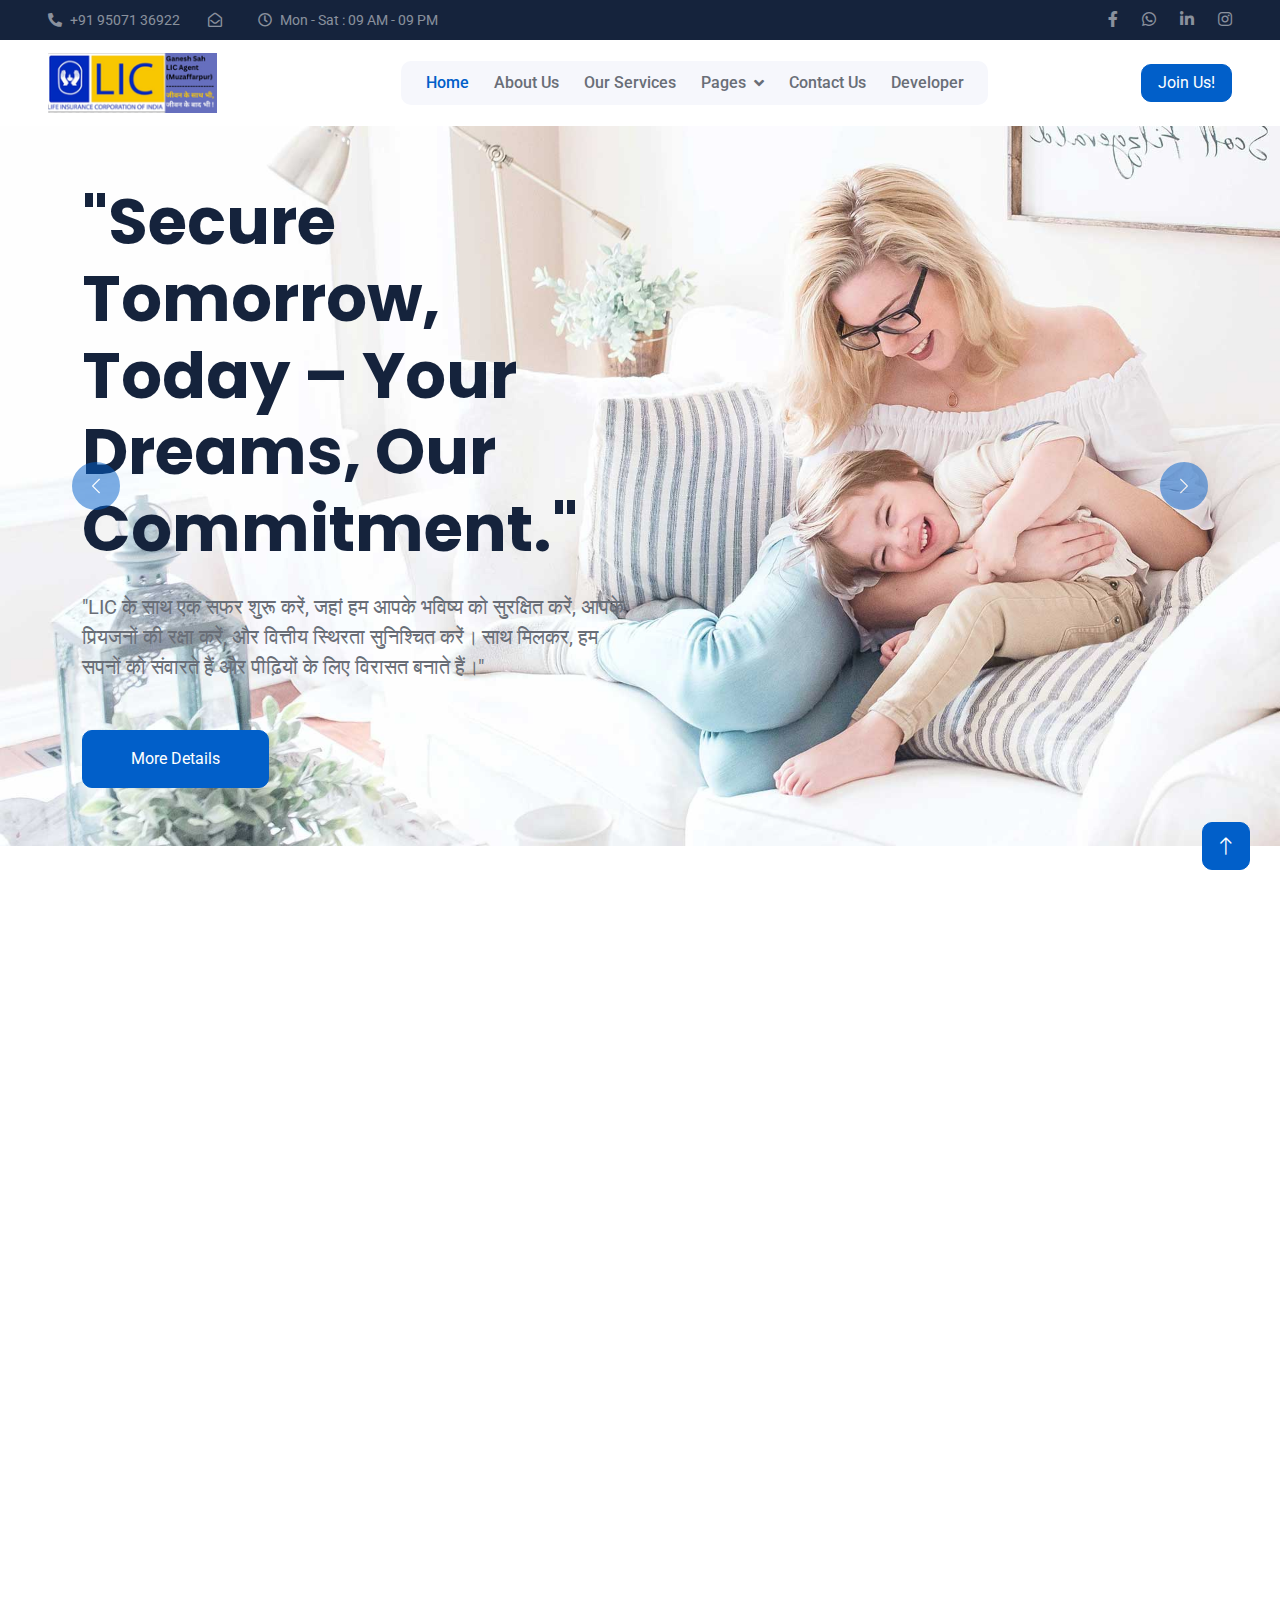
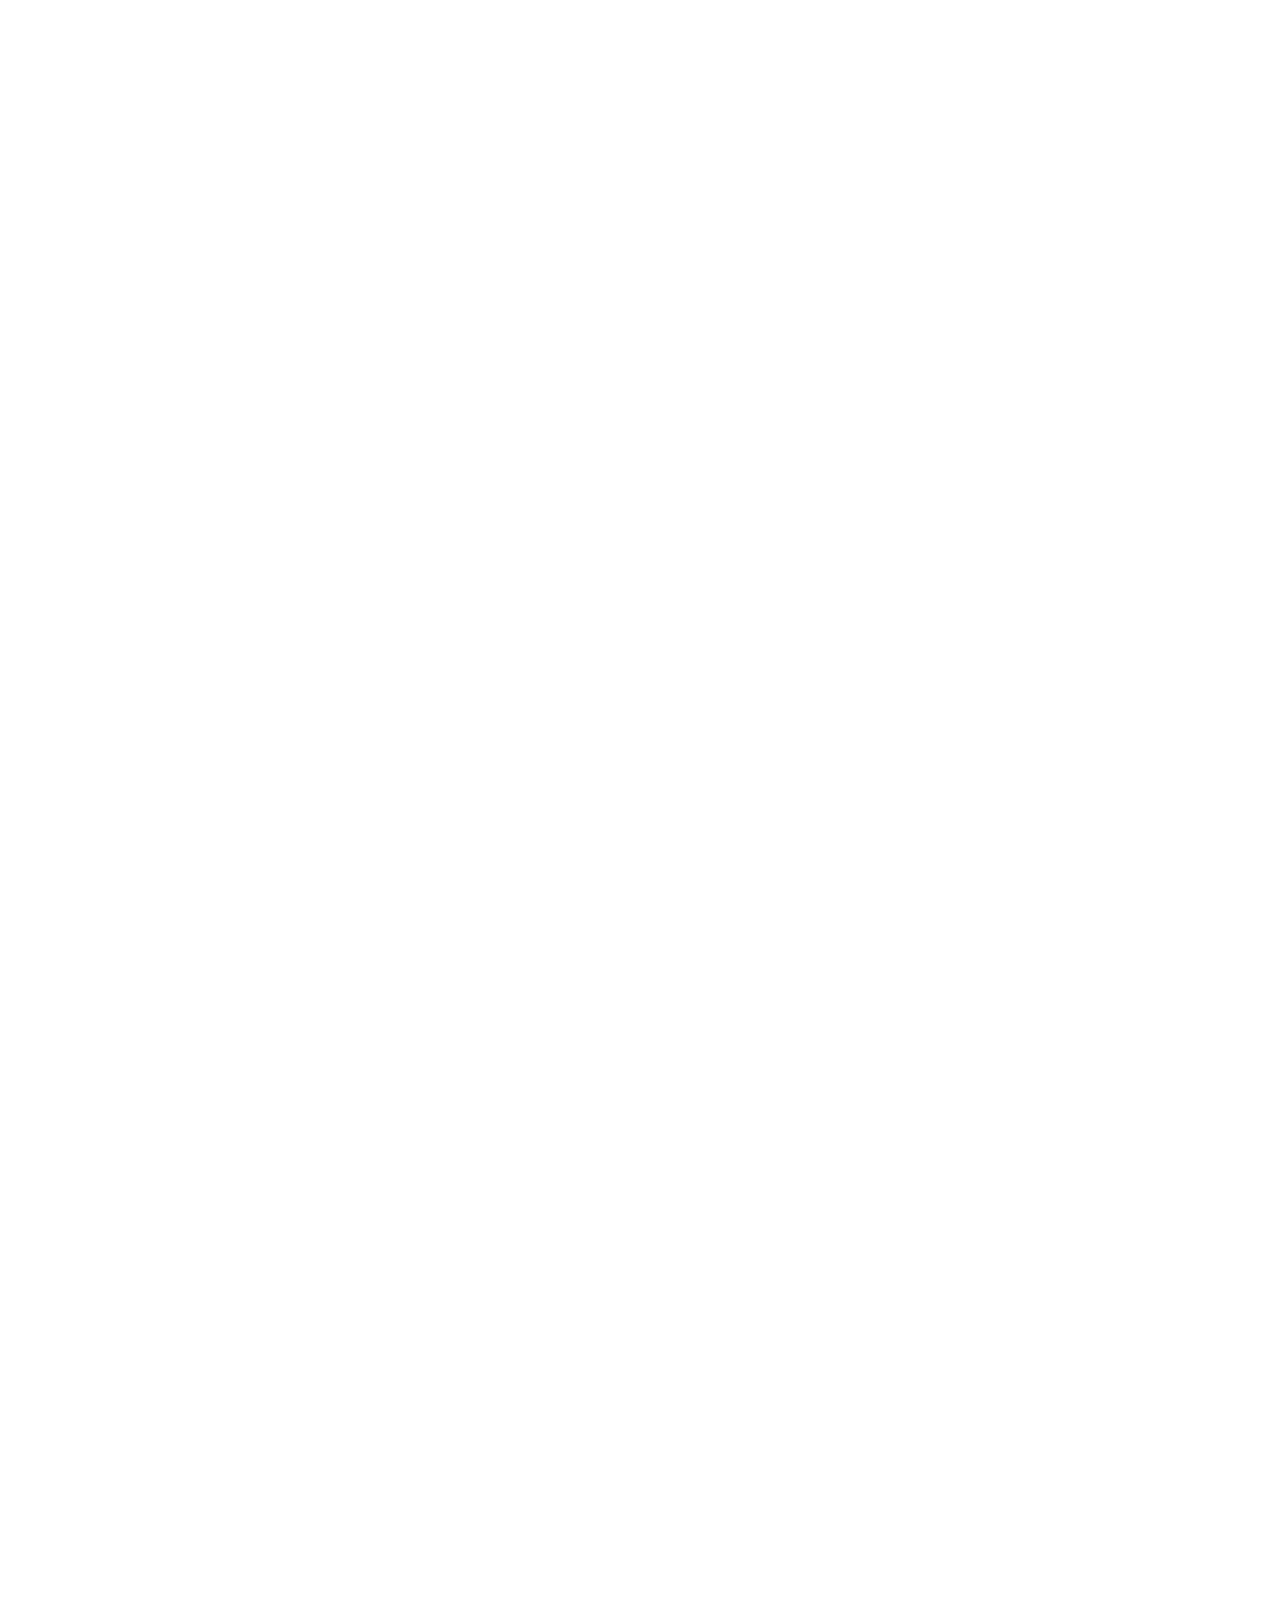
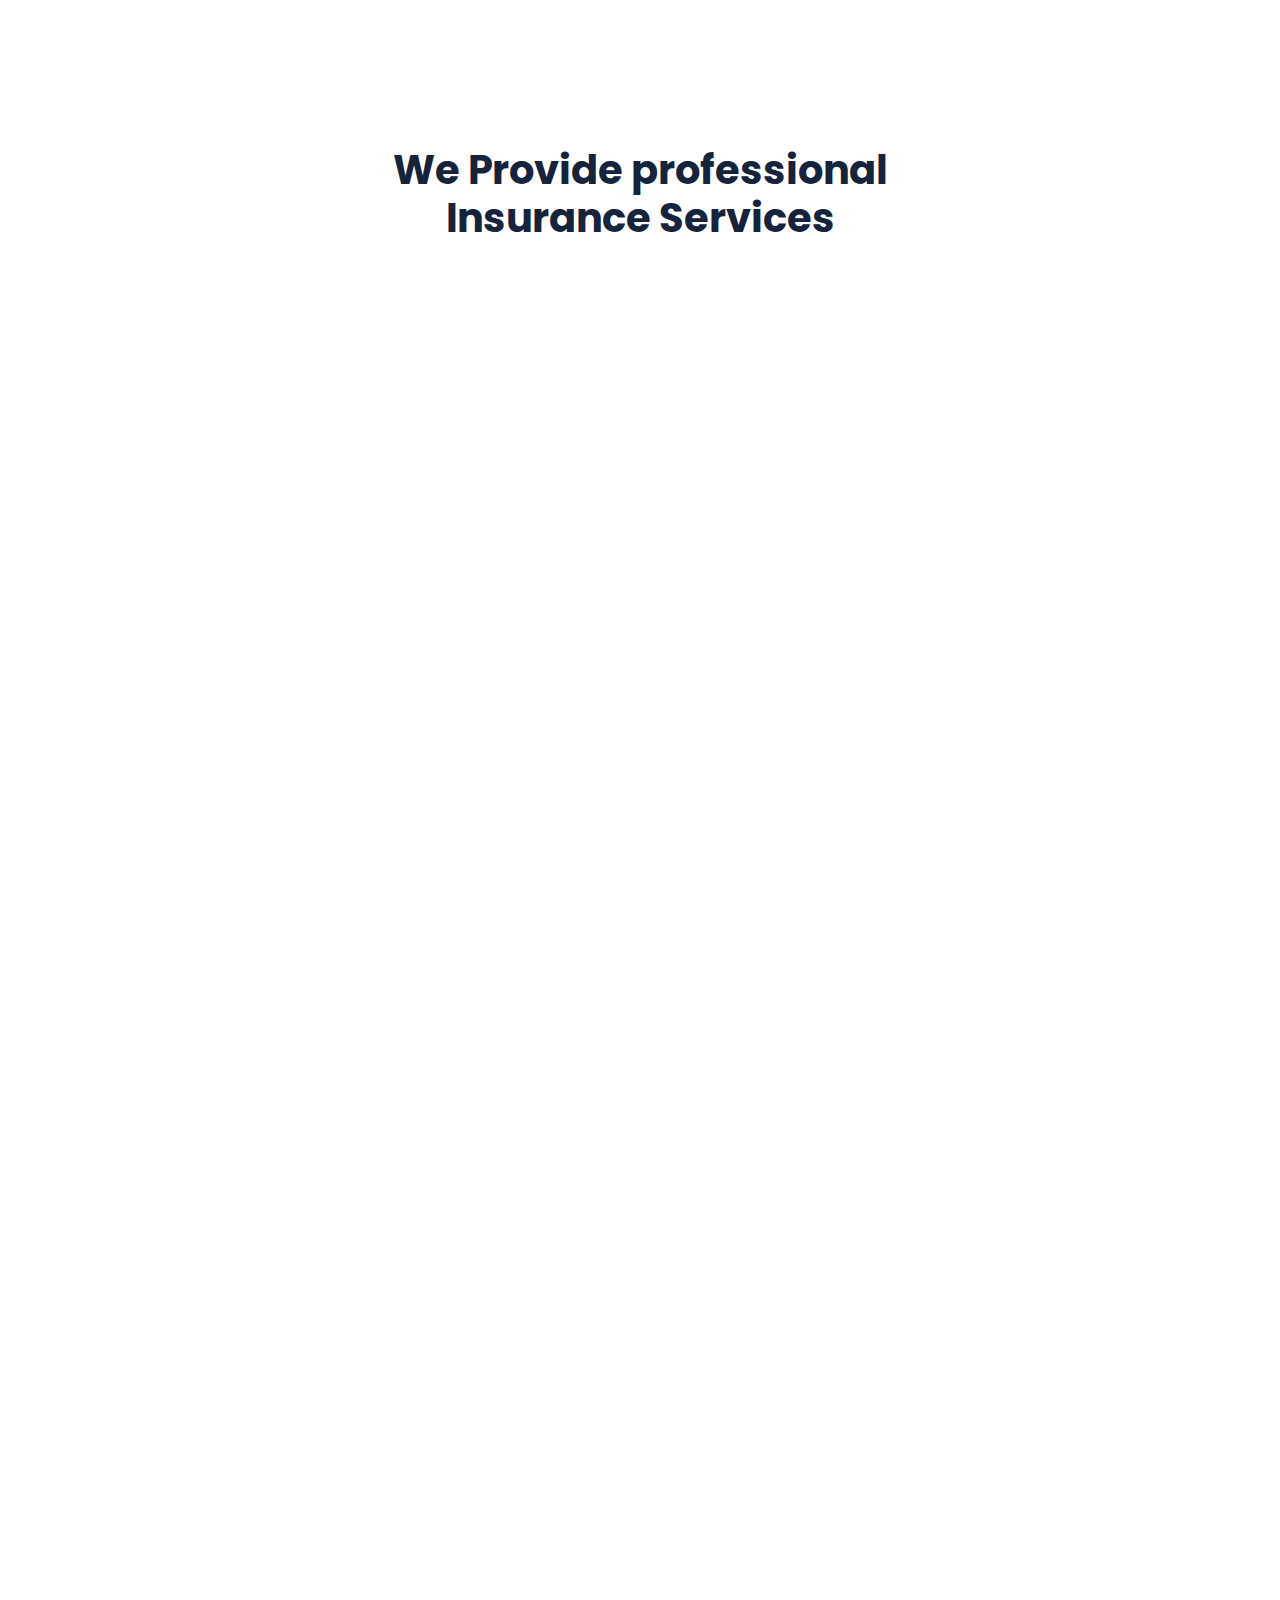
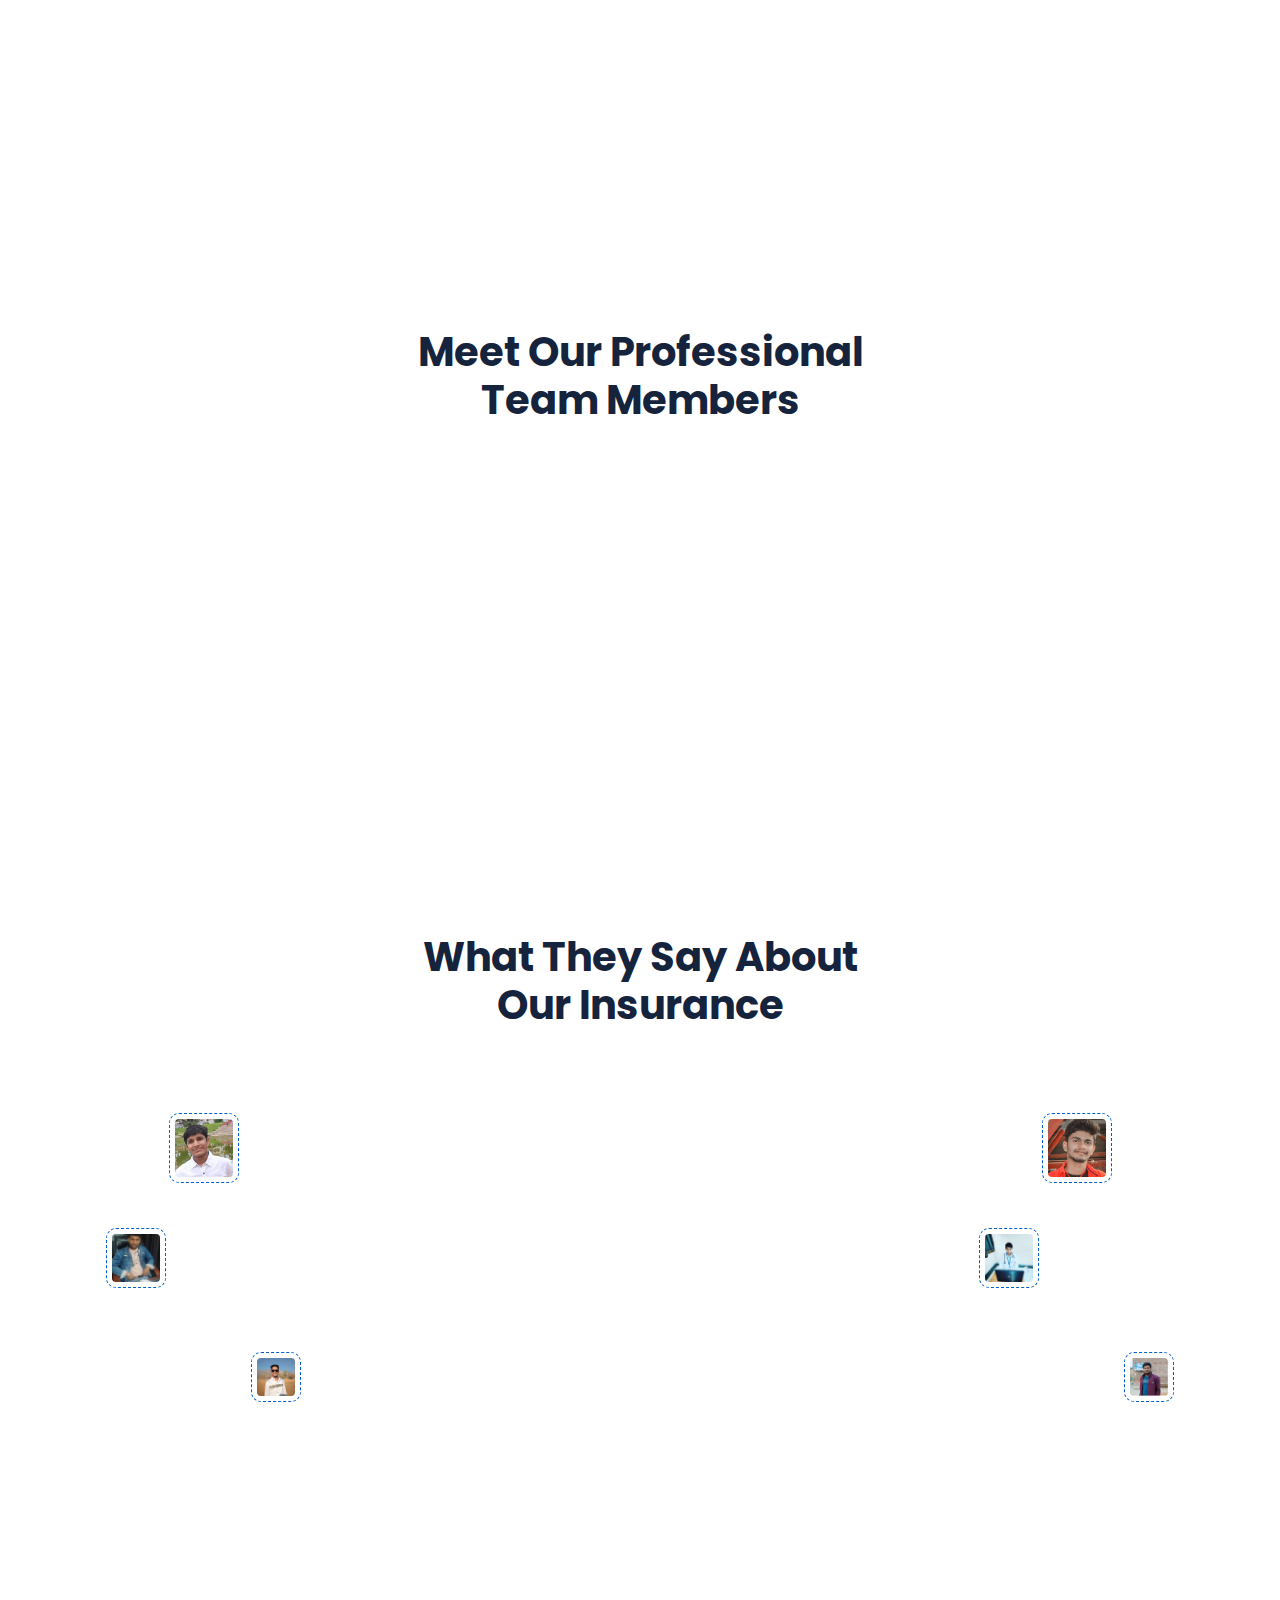
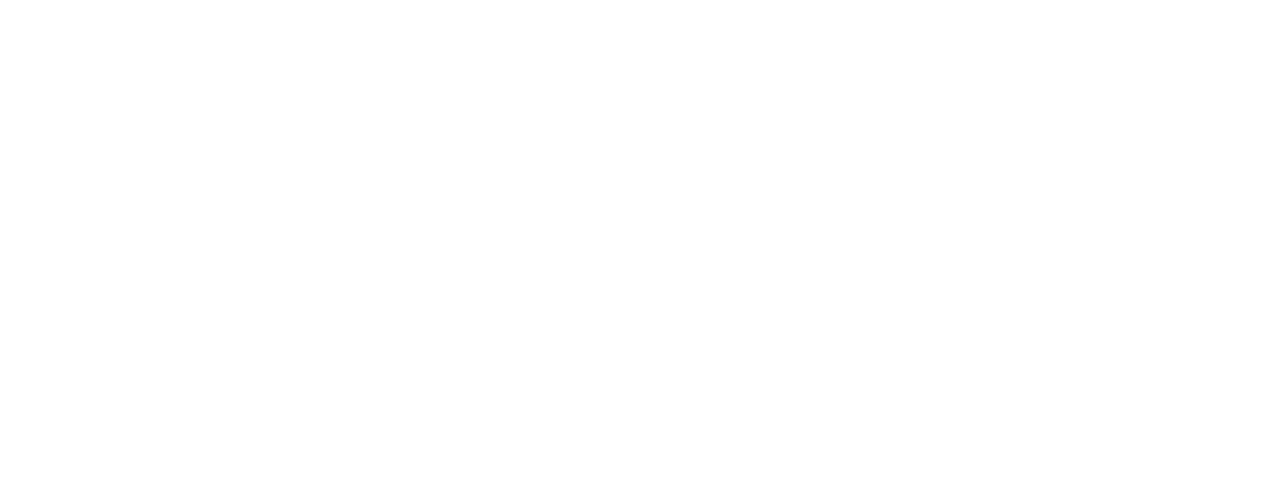
==== commit b64fb201: "ji" ====
--- a/index.html
+++ b/index.html
@@ -285,7 +285,7 @@
               style="min-height: 400px"
             >
               <img
-                class="position-absolute w-85 h-125"
+                class="position-absolute w-75 h-115"
                 src="img/licjii.jpeg"
                 alt=""
                 style="object-fit: cover"
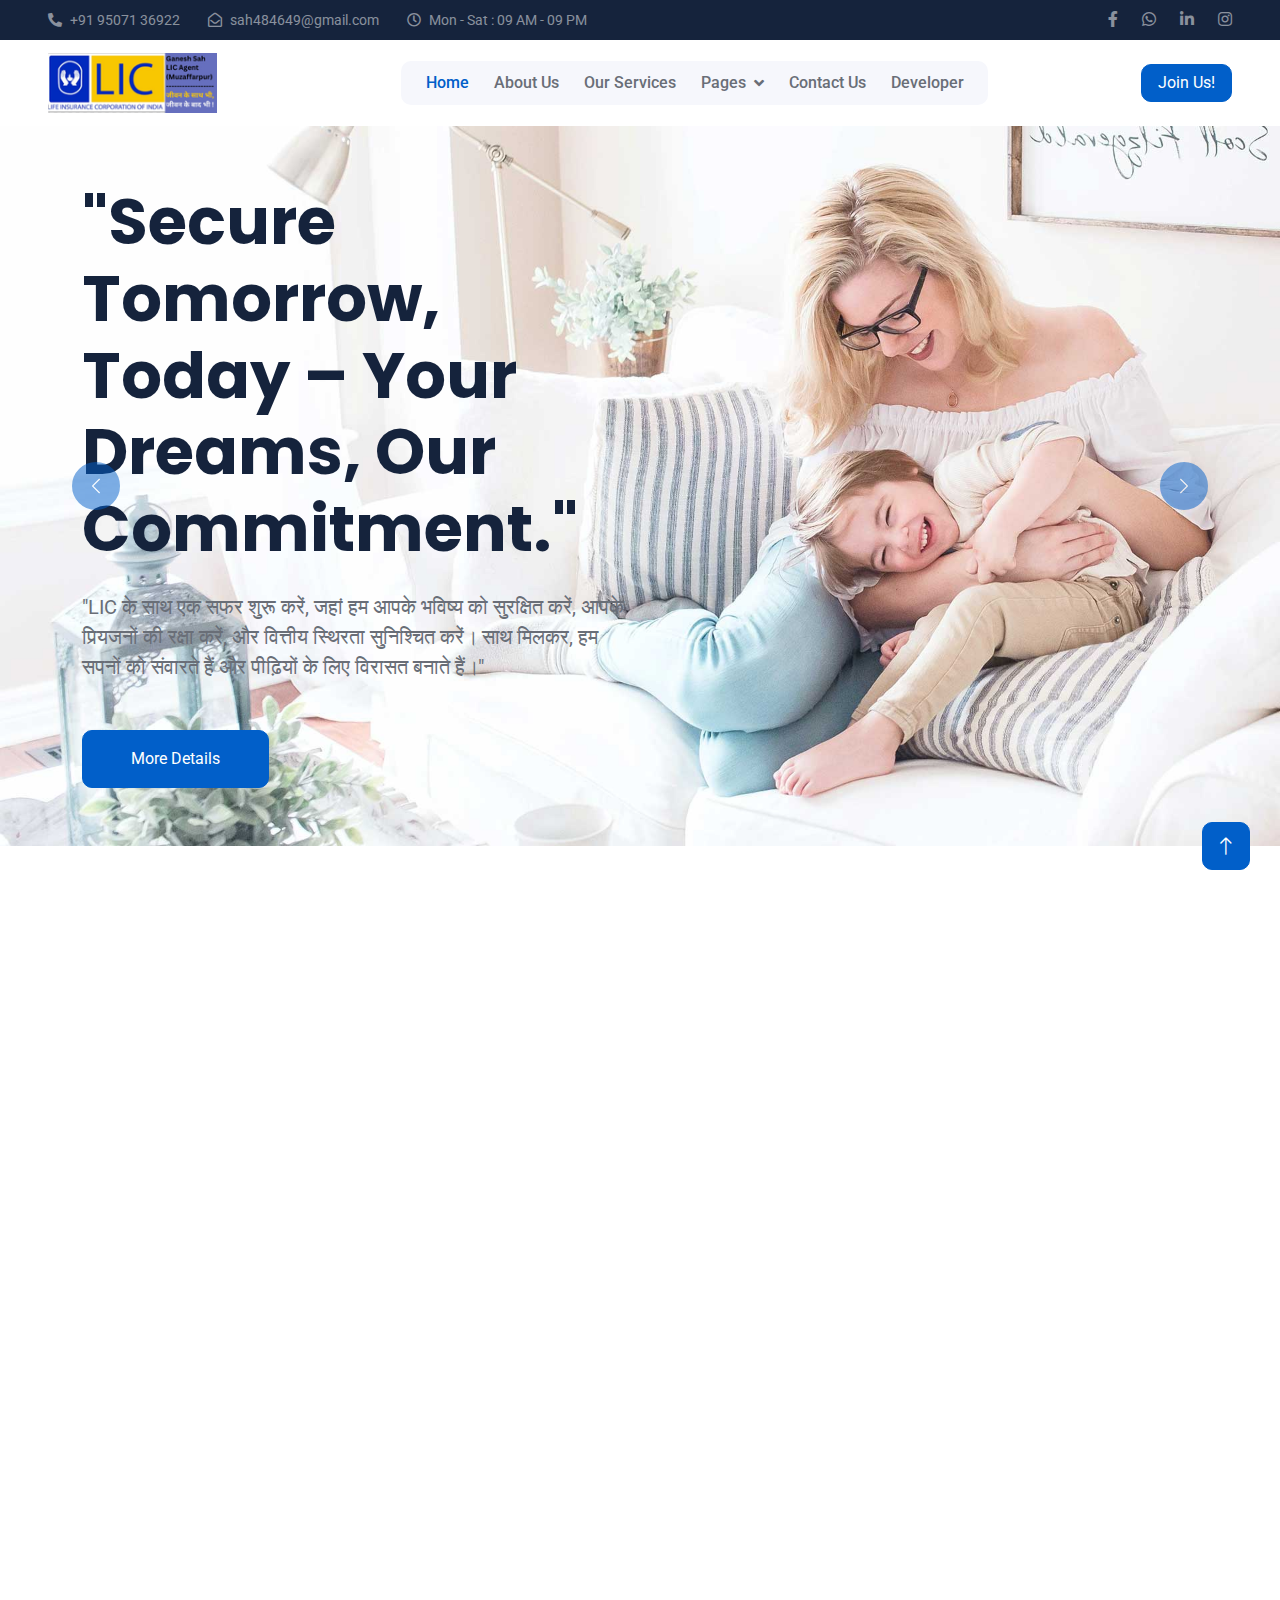
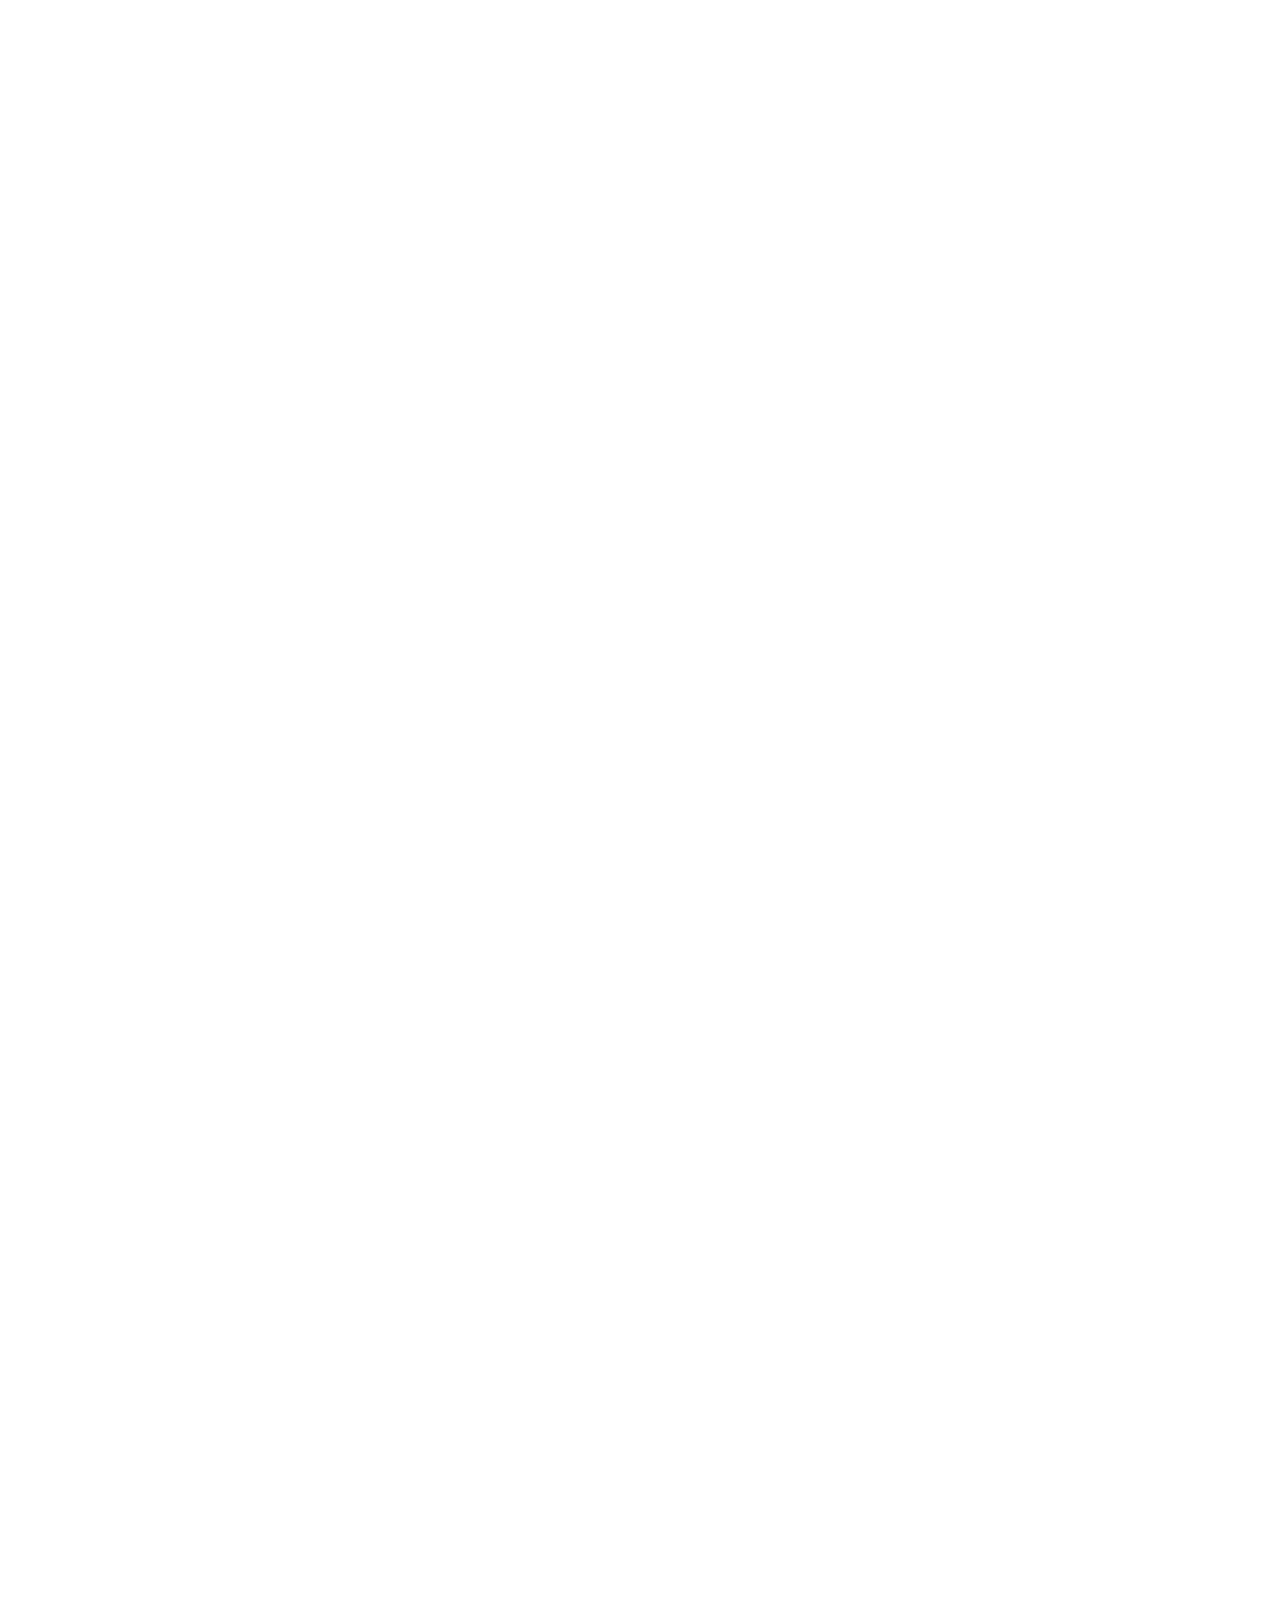
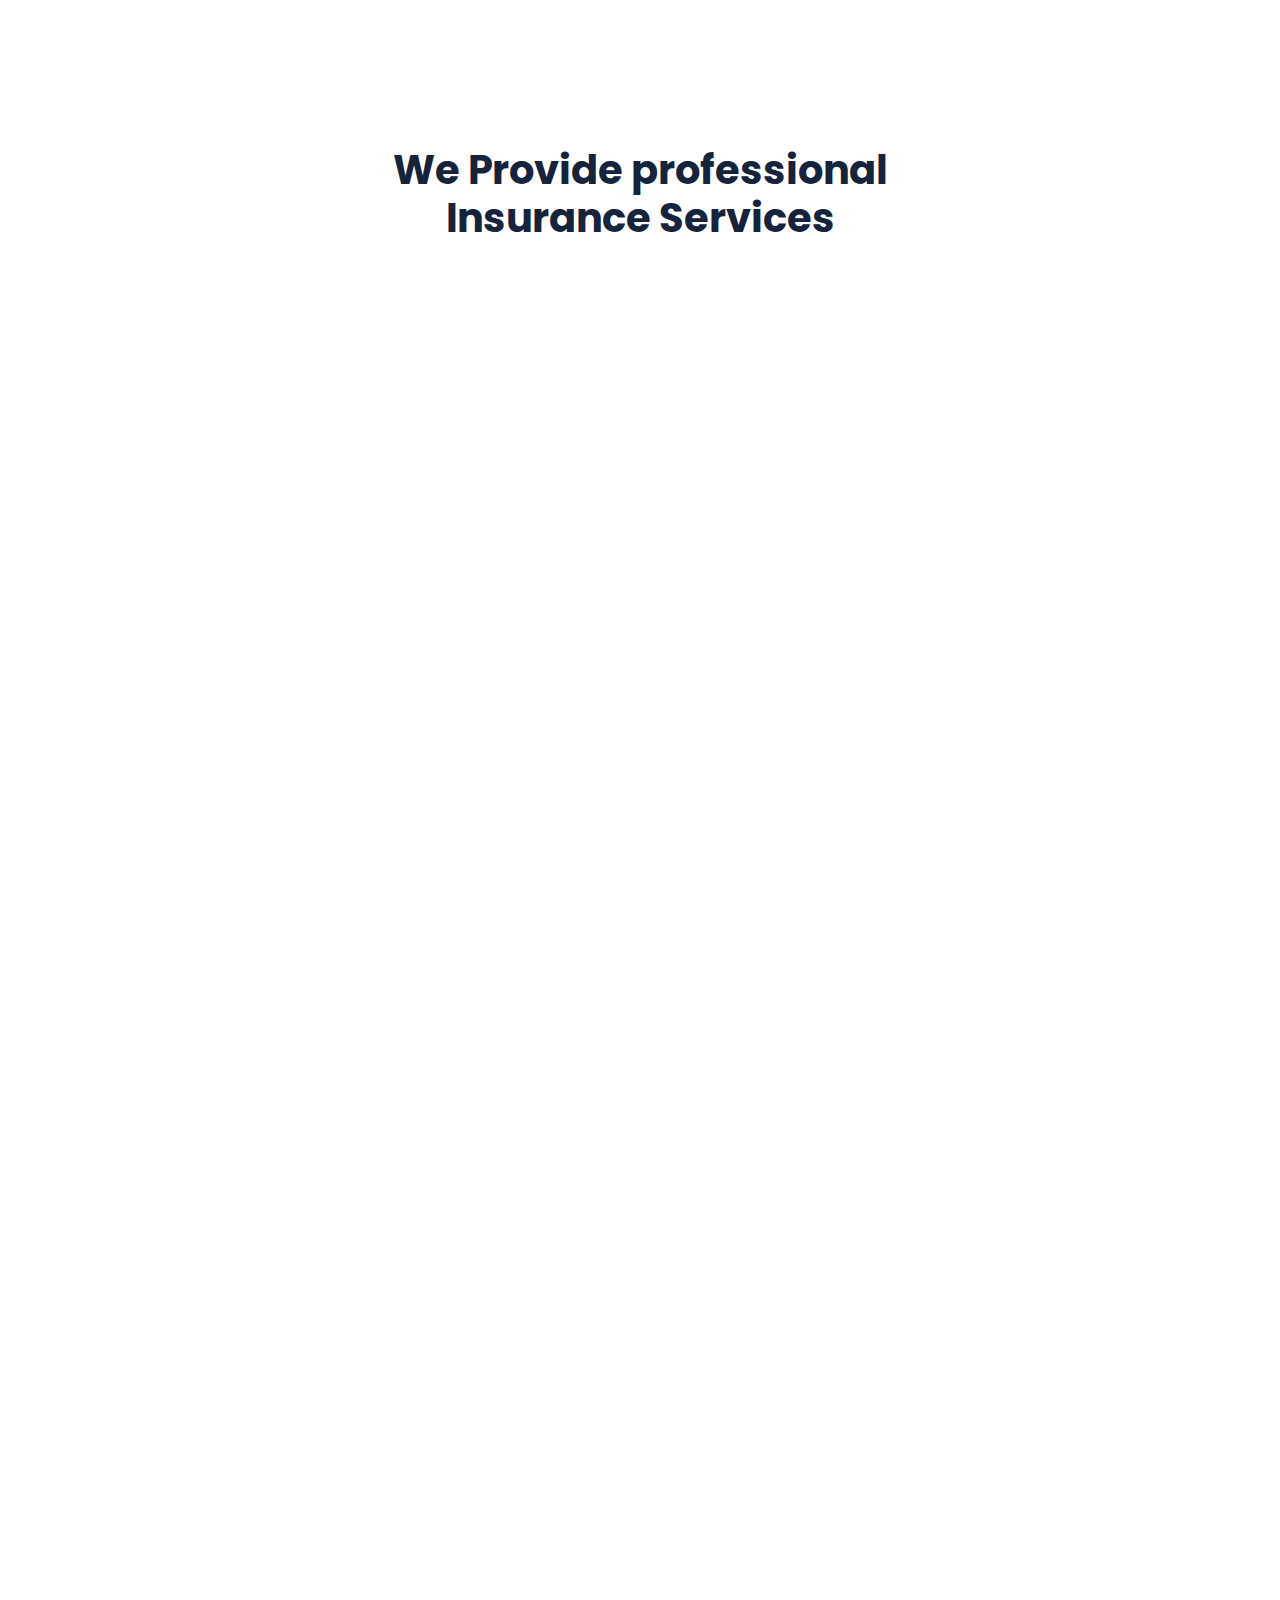
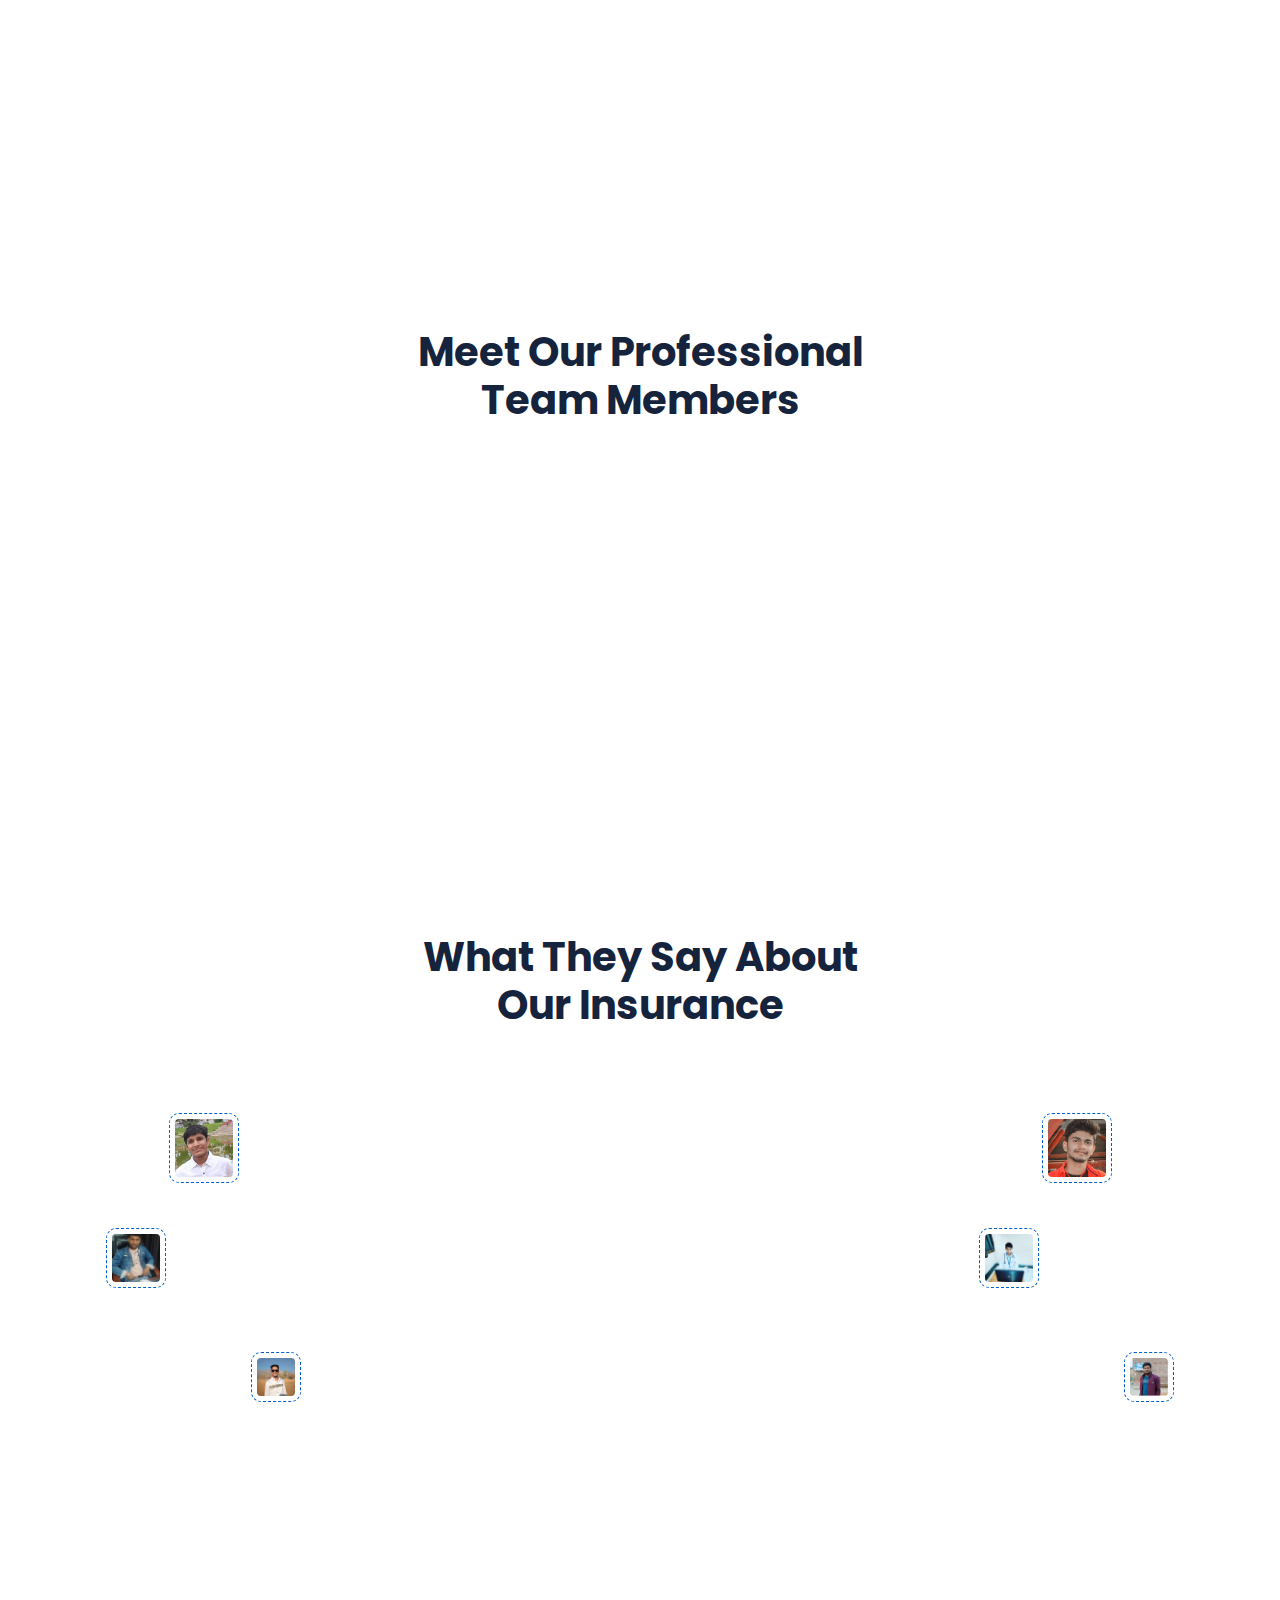
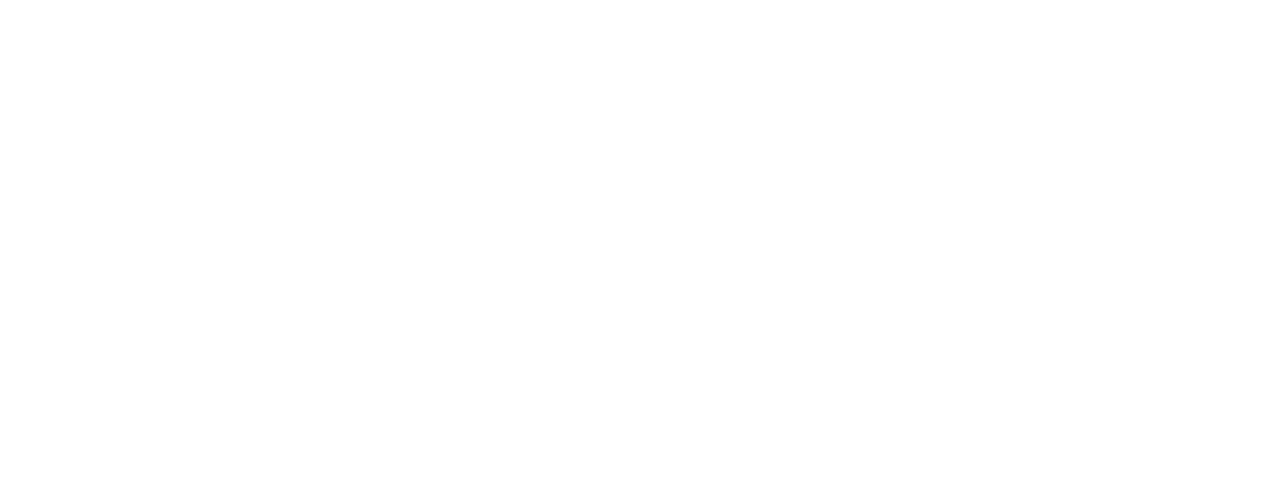
==== commit 16594fc0: "hi" ====
--- a/index.html
+++ b/index.html
@@ -62,7 +62,7 @@
           </div>
           <div class="h-100 d-inline-flex align-items-center me-4">
             <small class="far fa-envelope-open me-2"></small>
-            <small></small>
+            <small>sah484649@gmail.com</small>
           </div>
           <div class="h-100 d-inline-flex align-items-center me-4">
             <small class="far fa-clock me-2"></small>
@@ -486,7 +486,7 @@
               style="min-height: 400px"
             >
               <img
-                class="position-absolute w-100 h-100"
+                class="position-absolute w-100 h-150"
                 src="img/licjiii.jpeg"
                 alt=""
                 style="object-fit: cover"
@@ -997,10 +997,10 @@
           <div class="col-lg-3 col-md-6">
             <h5 class="text-light mb-4">Address</h5>
             <p>
-              <i class="fa fa-map-marker-alt me-3"></i>NH527C मेन बरोड बकोरी टोल नियर कतरौल बाज़ार, महिसौथा, पुपरी, सीतामढ़ी, बिहार-843318
+              <i class="fa fa-map-marker-alt me-3"></i>NH527C मेन रोड बकोरी टोल नियर कतरौल बाज़ार, महिसौथा, पुपरी, सीतामढ़ी, बिहार-843318
             </p>
             <p><i class="fa fa-phone-alt me-3"></i>+91 95071 36922</p>
-            <p><i class="fa fa-envelope me-3"></i>info@example.com</p>
+            <p><i class="fa fa-envelope me-3"></i>sah484649@gmail.com</p>
           </div>
           <div class="col-lg-3 col-md-6">
             <h5 class="text-light mb-4">Quick Links</h5>
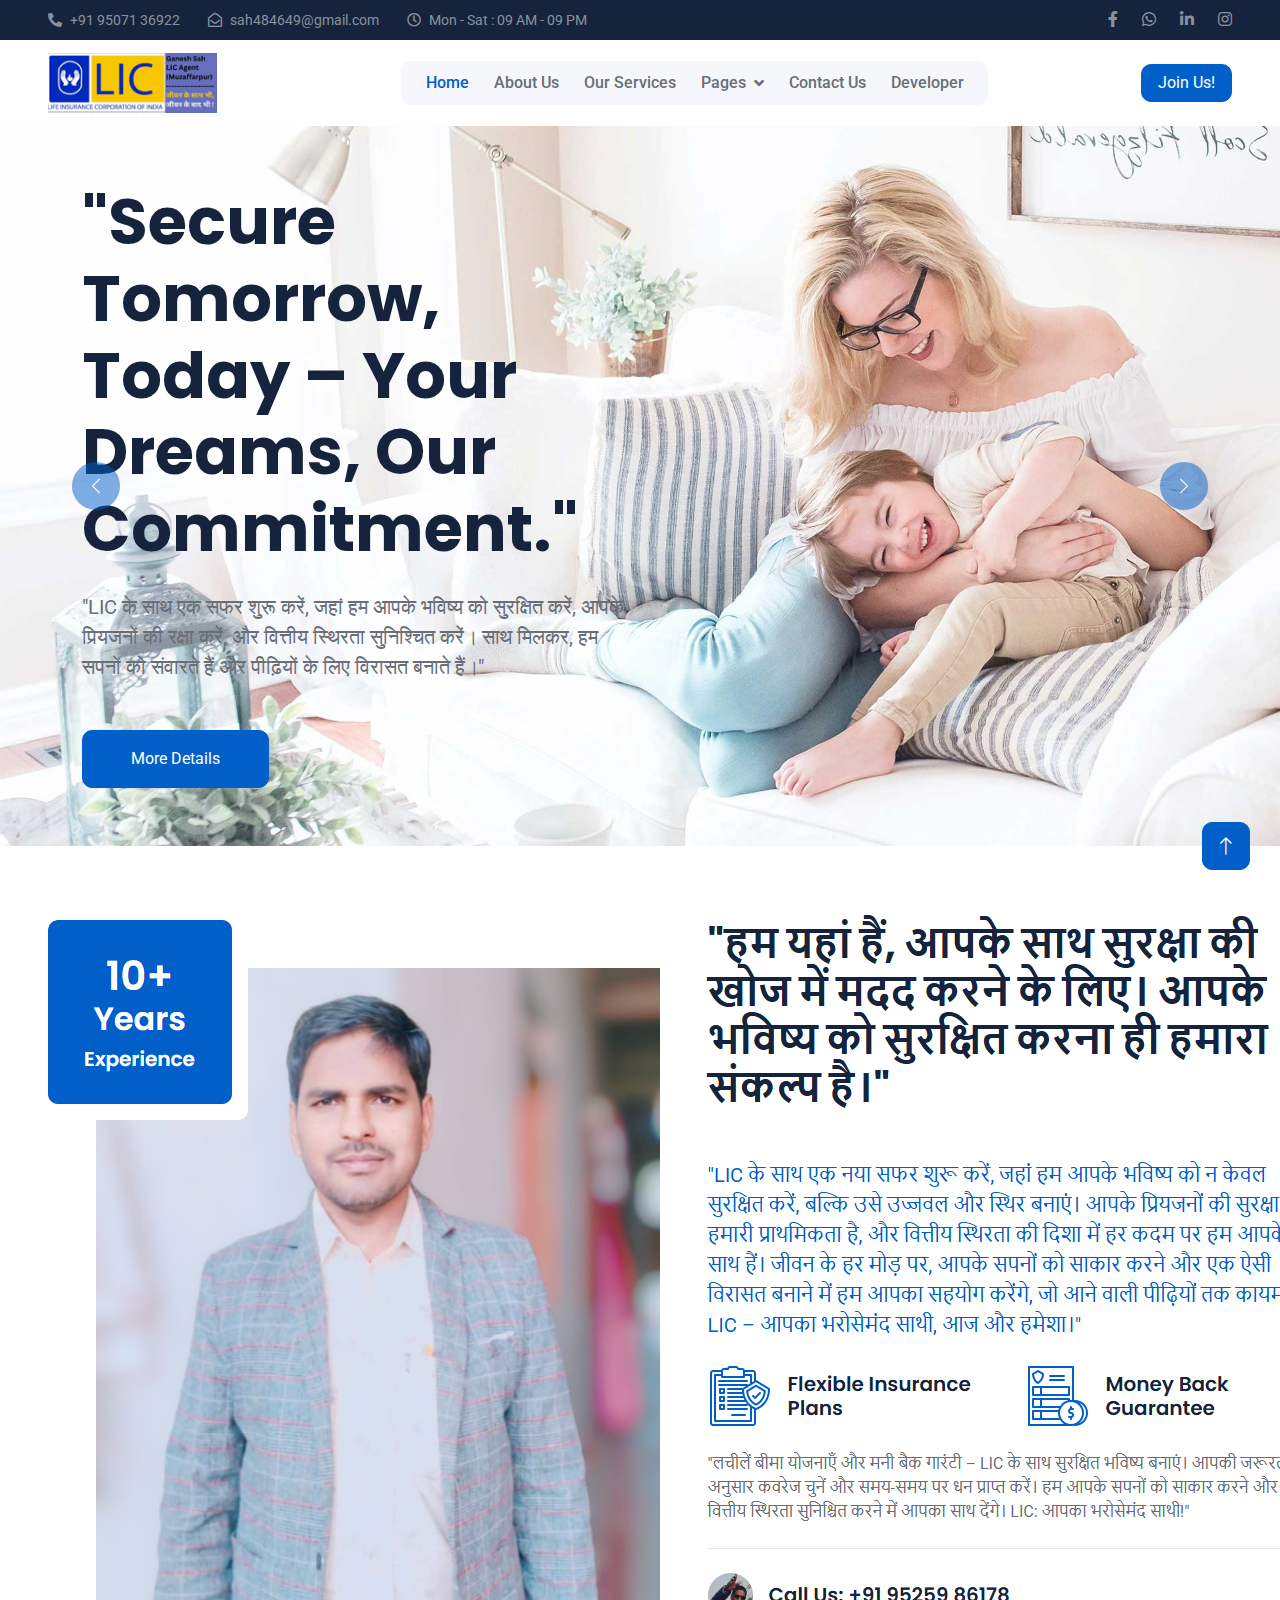
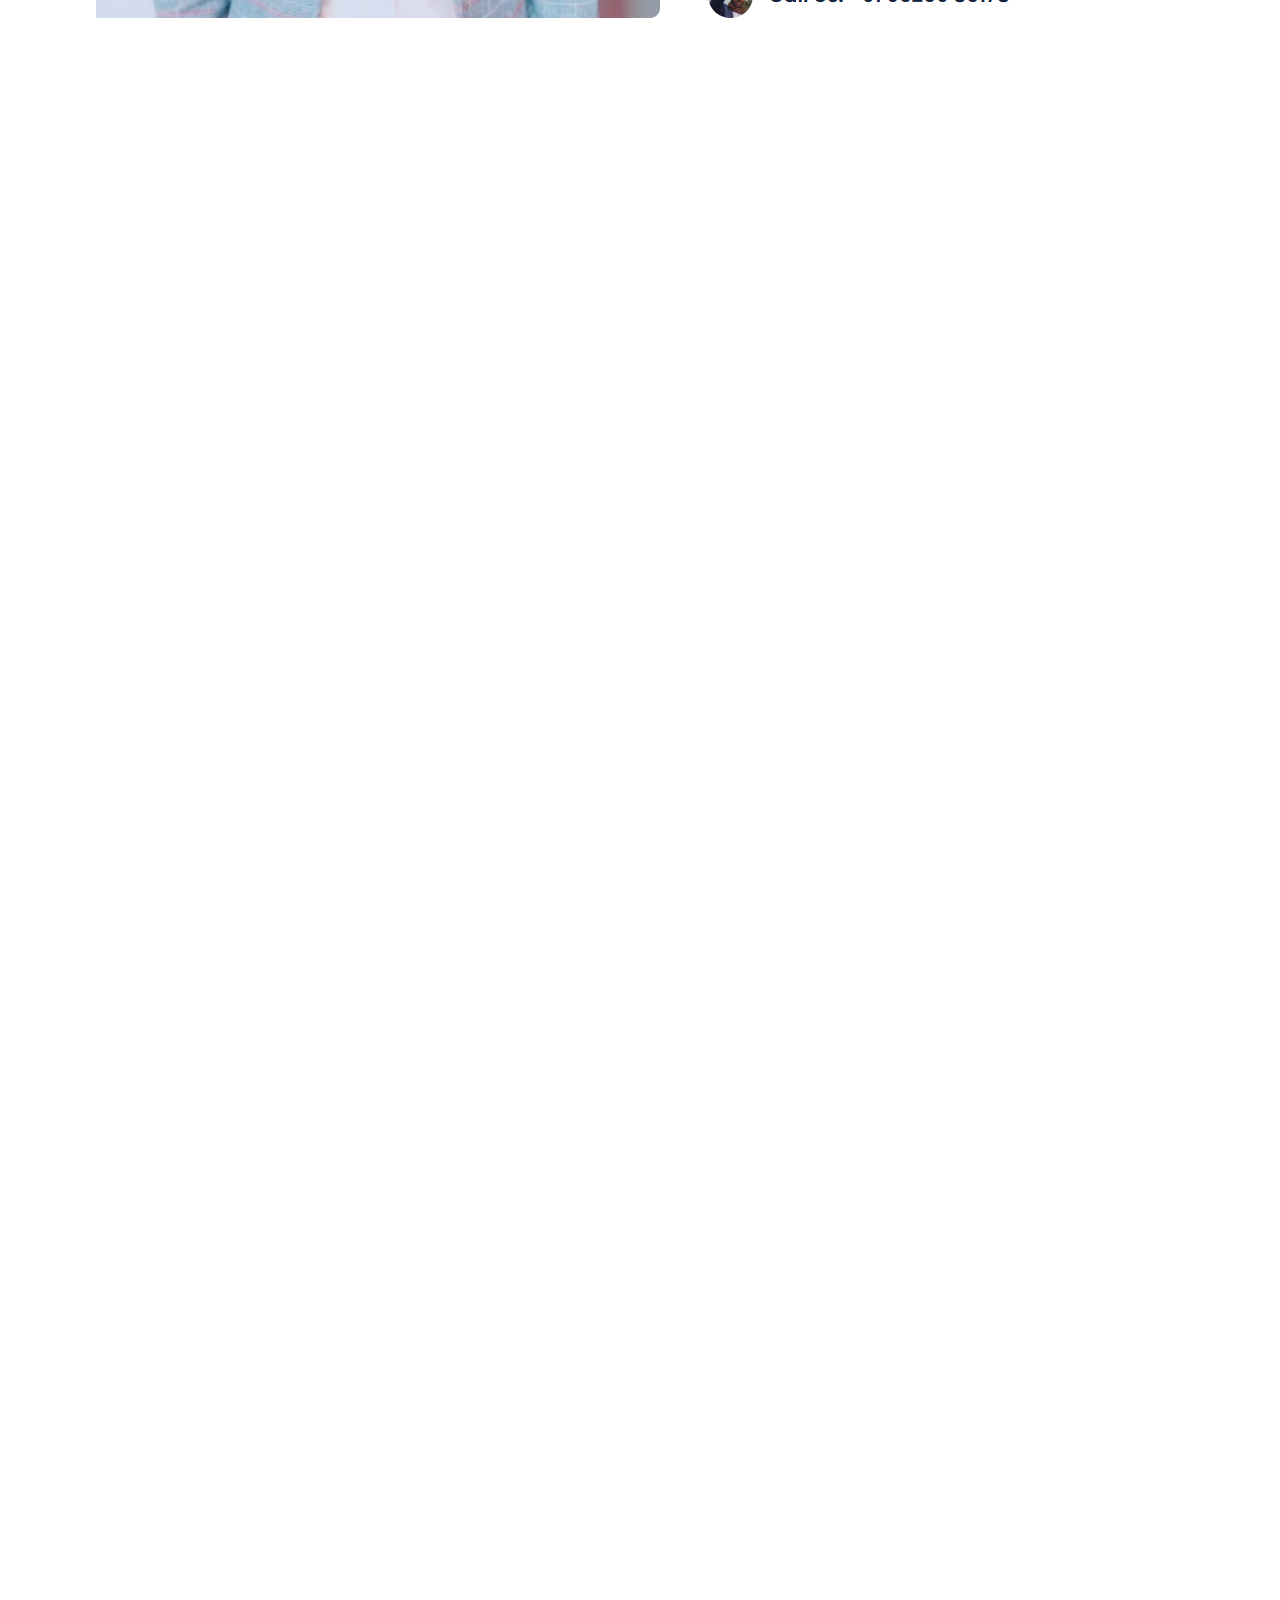
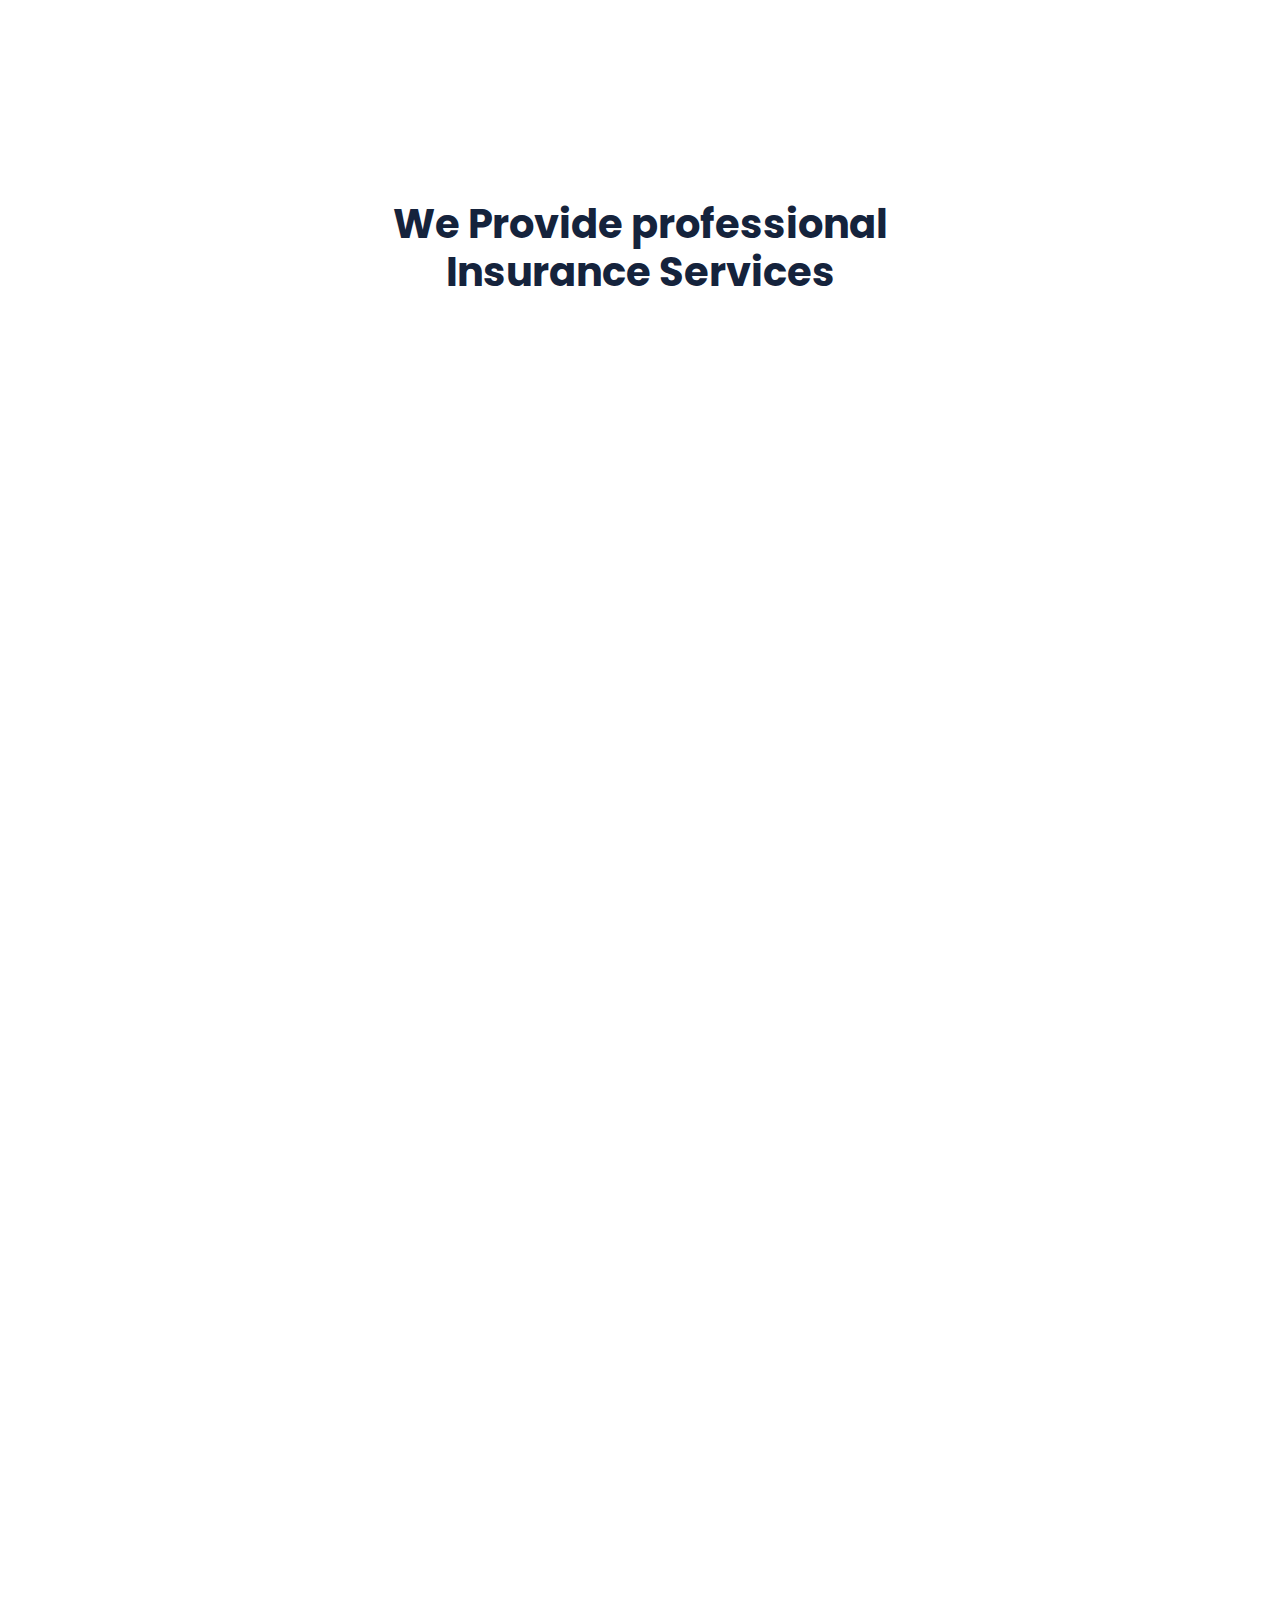
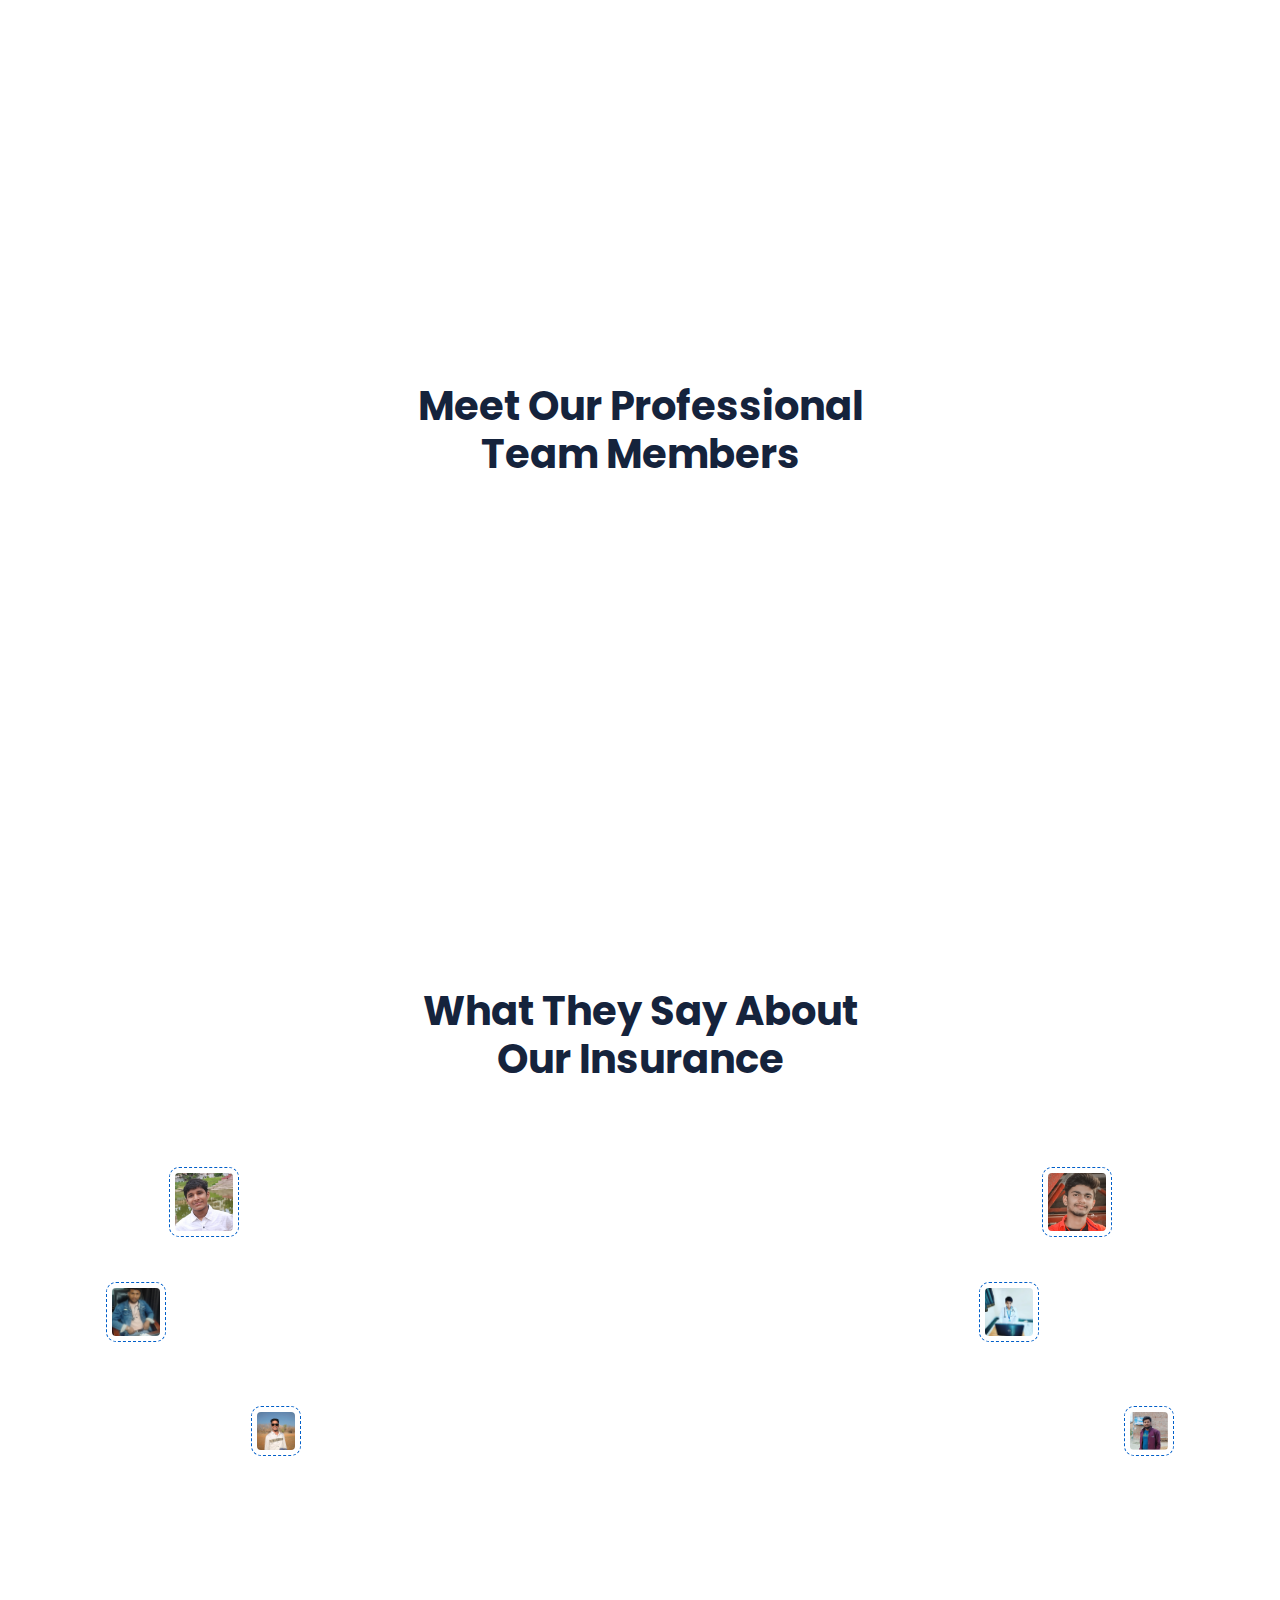
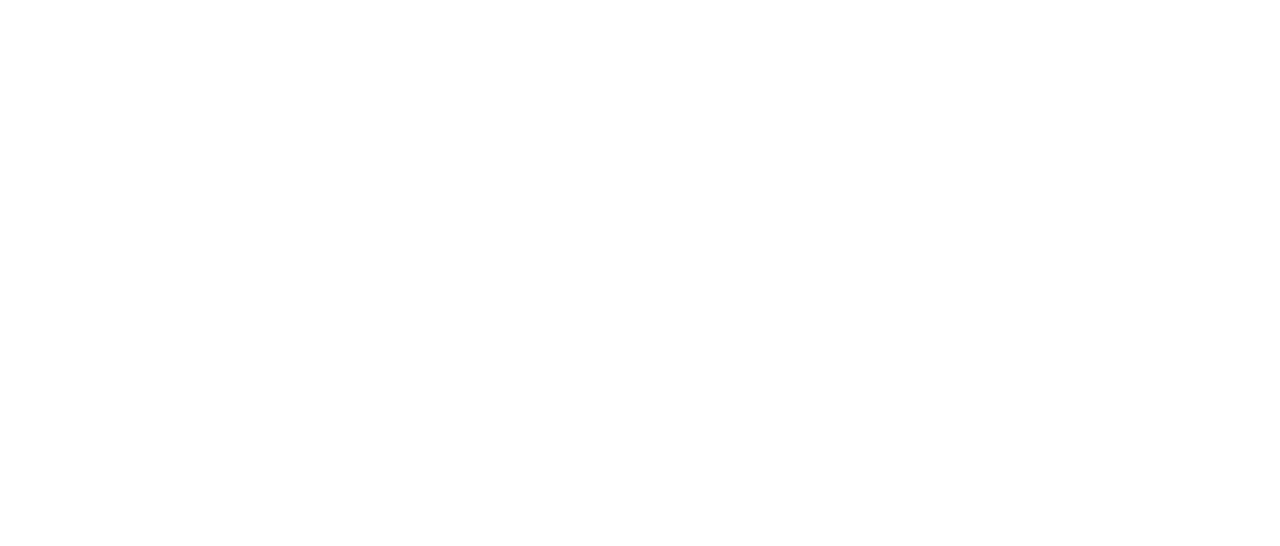
==== commit 526259b1: "hi" ====
--- a/index.html
+++ b/index.html
@@ -276,7 +276,19 @@
     <!-- Carousel End -->
 
     <!-- About Start -->
+     <div>
+      <img
+          src="img/image.png"
+          alt=""
+          style="object-fit: cover"
+          />
+     </div>
     <div class="container-xxl py-5">
+      <div class="container">
+        
+      </div>
+    </div>    
+    <!-- <div class="container-xxl py-5">
       <div class="container">
         <div class="row g-5">
           <div class="col-lg-6 wow fadeInUp" data-wow-delay="0.1s">
@@ -285,7 +297,7 @@
               style="min-height: 400px"
             >
               <img
-                class="position-absolute w-75 h-115"
+                class="position-absolute w-100 h-100"
                 src="img/licjii.jpeg"
                 alt=""
                 style="object-fit: cover"
@@ -357,7 +369,7 @@
           </div>
         </div>
       </div>
-    </div>
+    </div> -->
     <!-- About End -->
 
     <!-- Facts Start -->
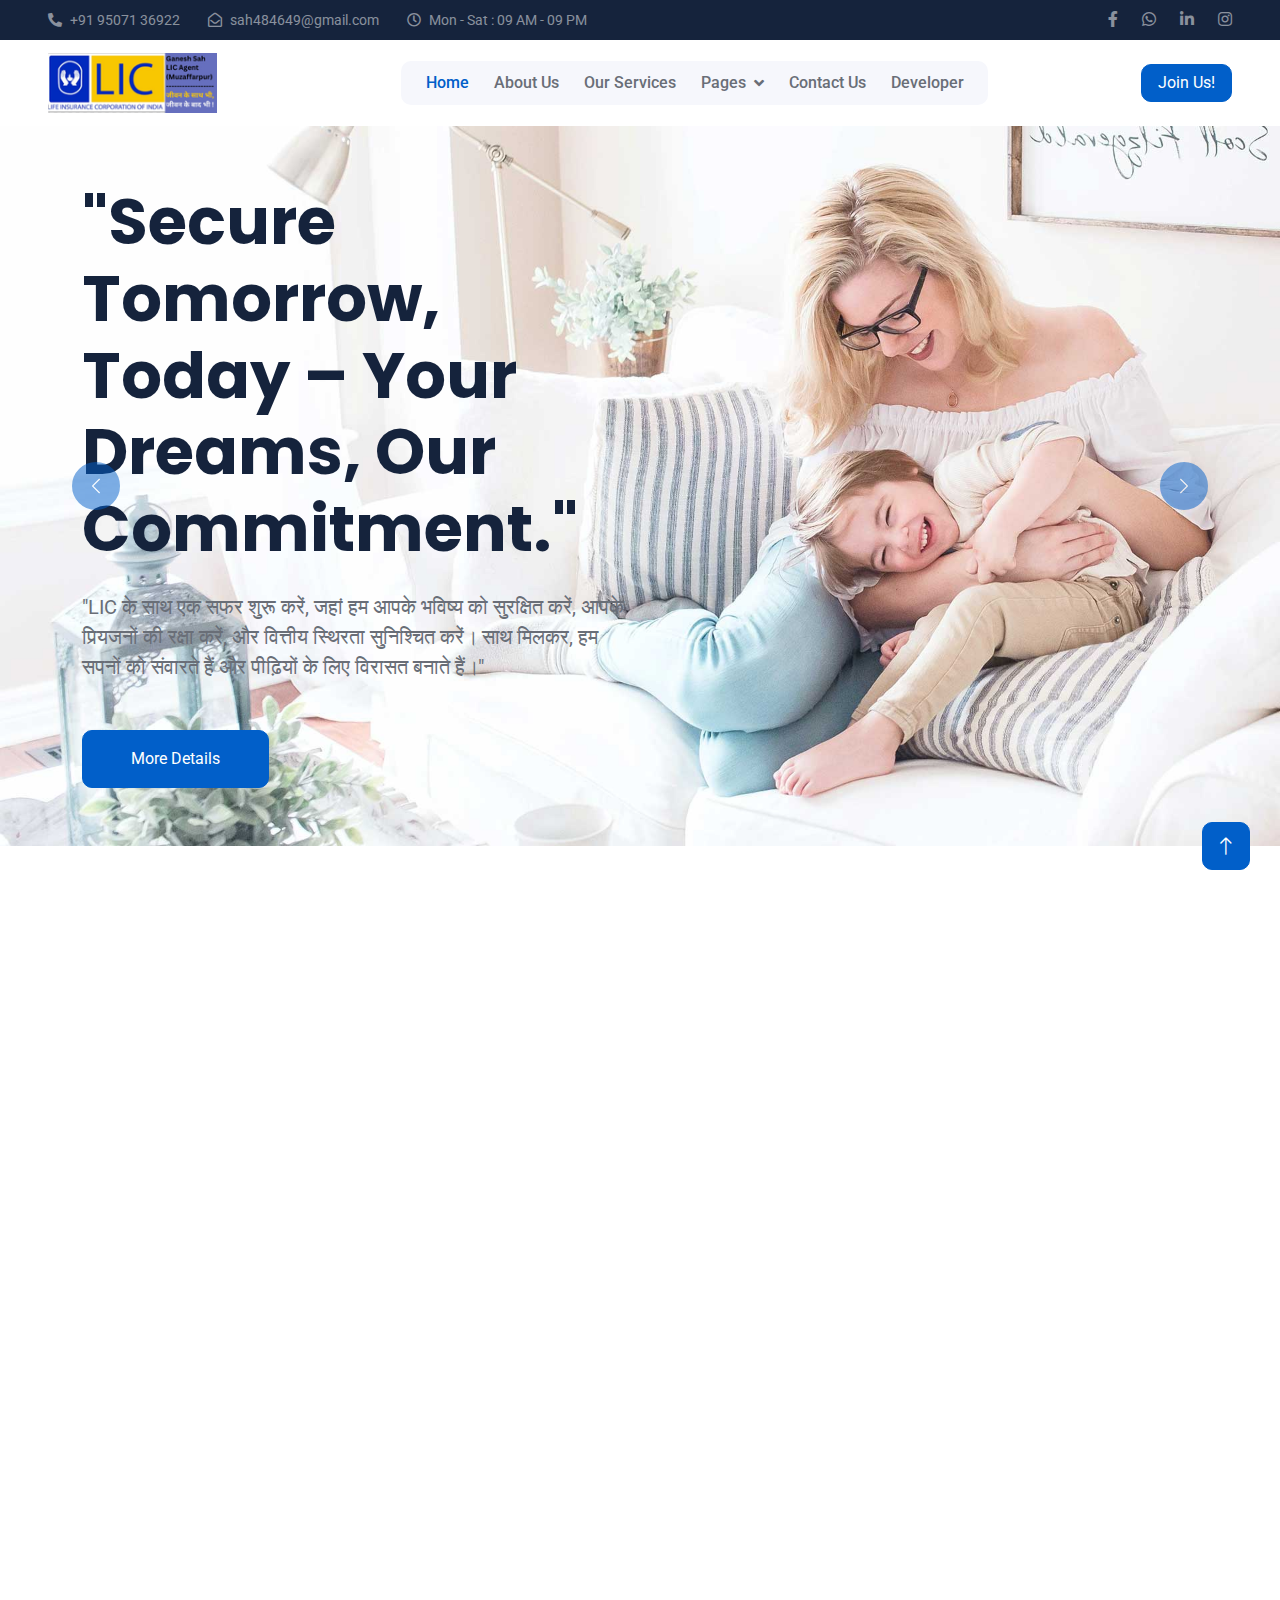
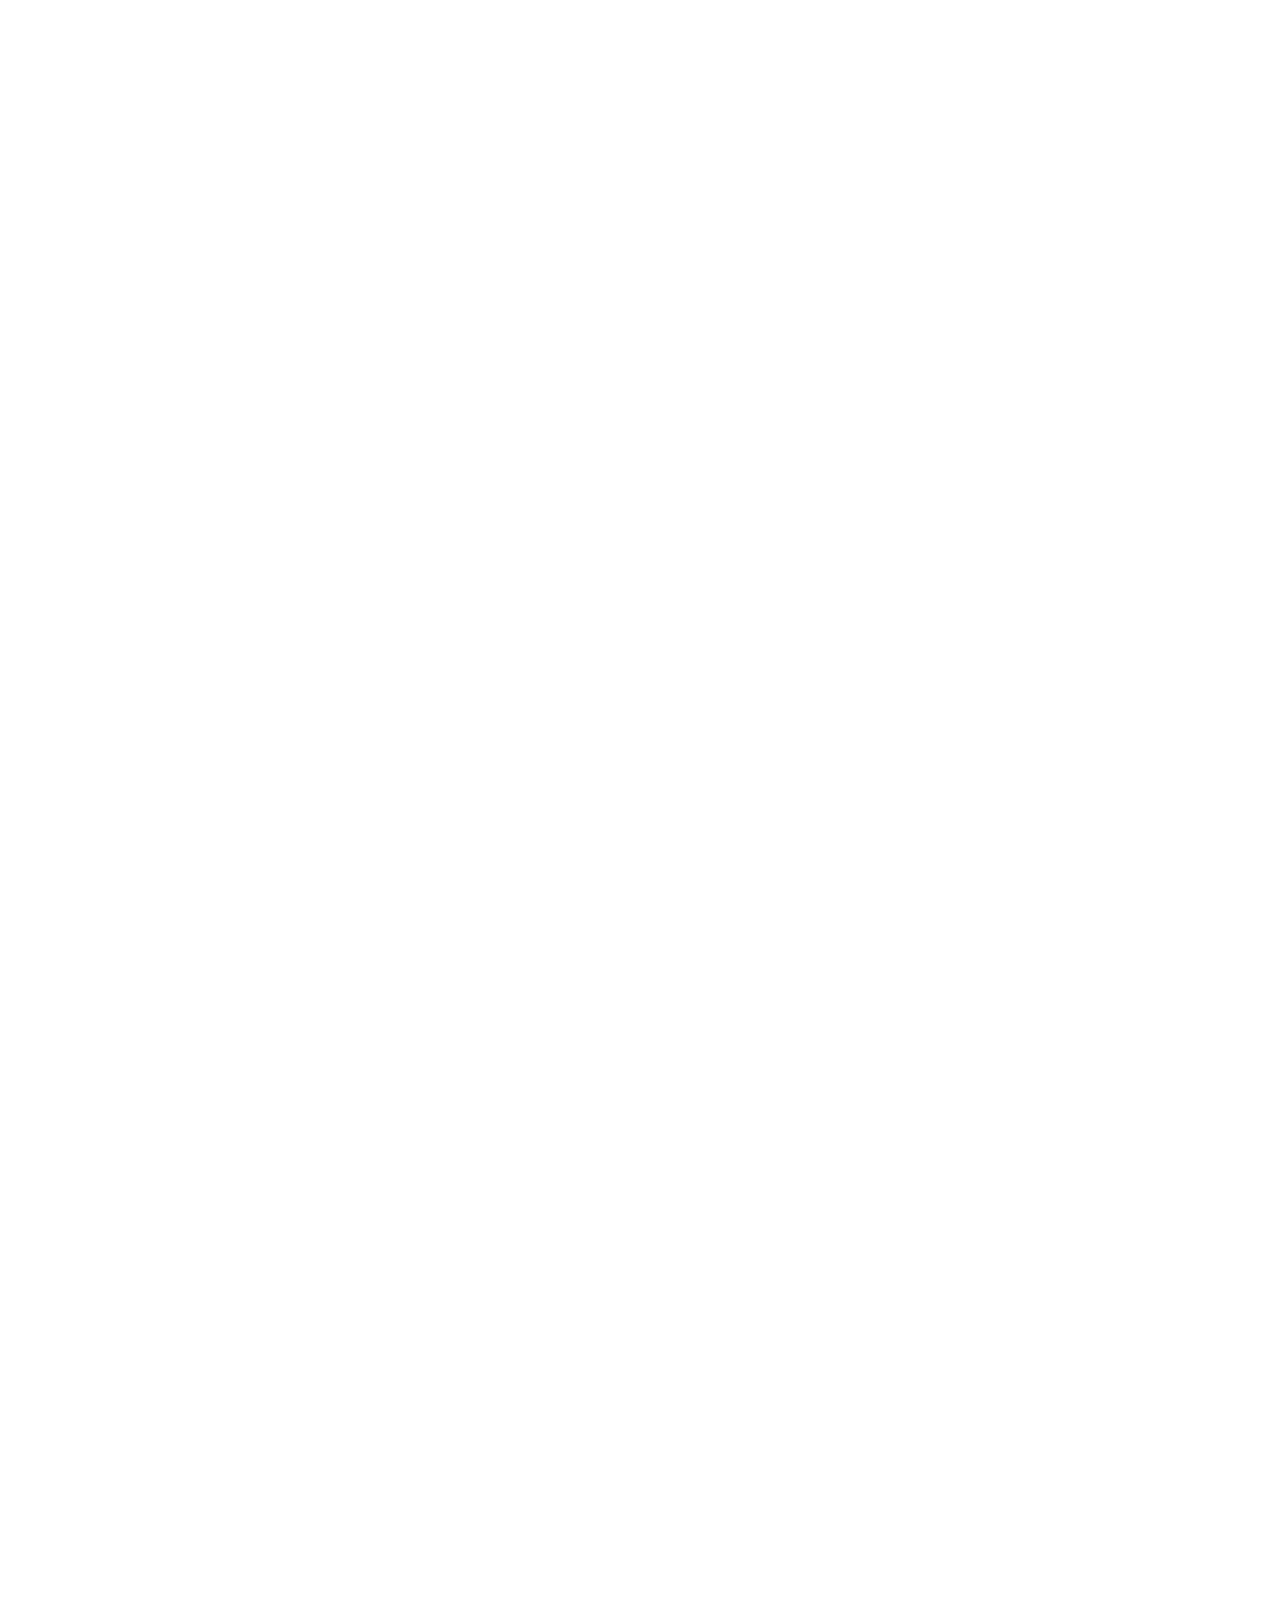
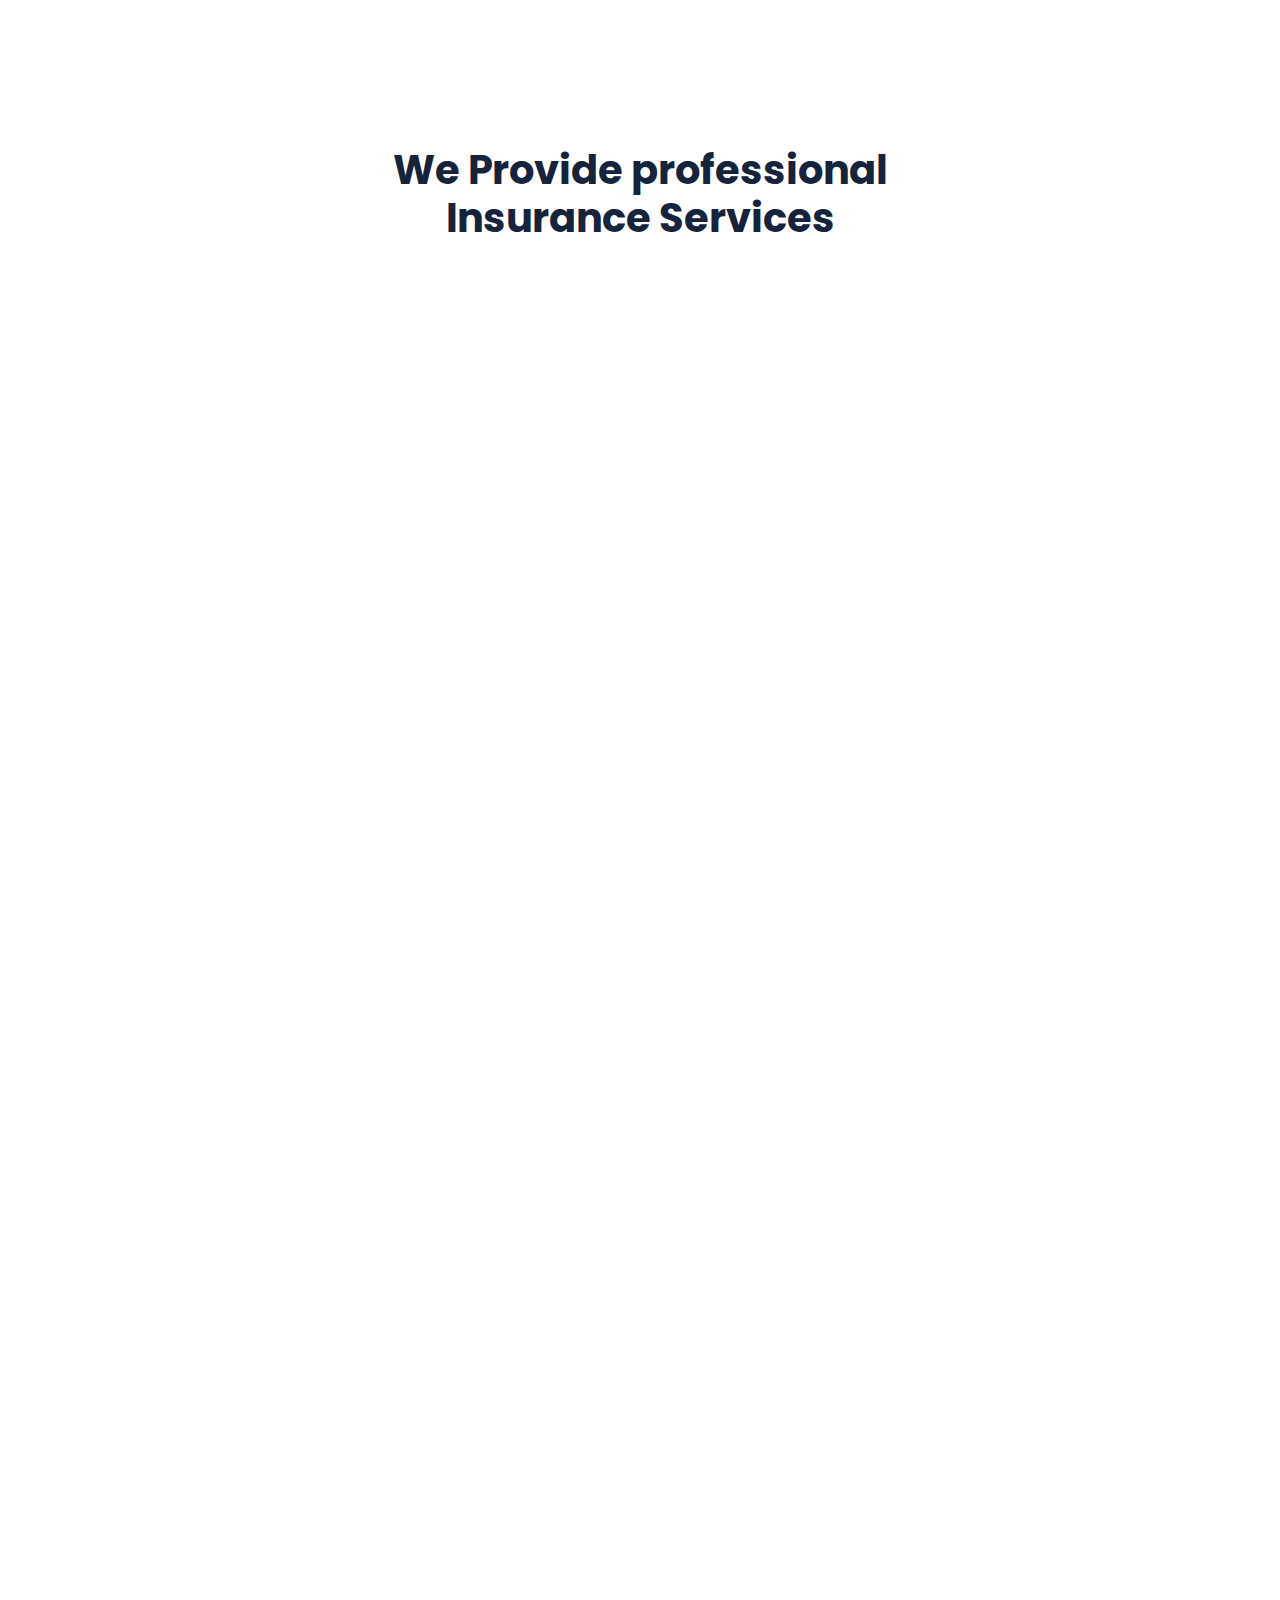
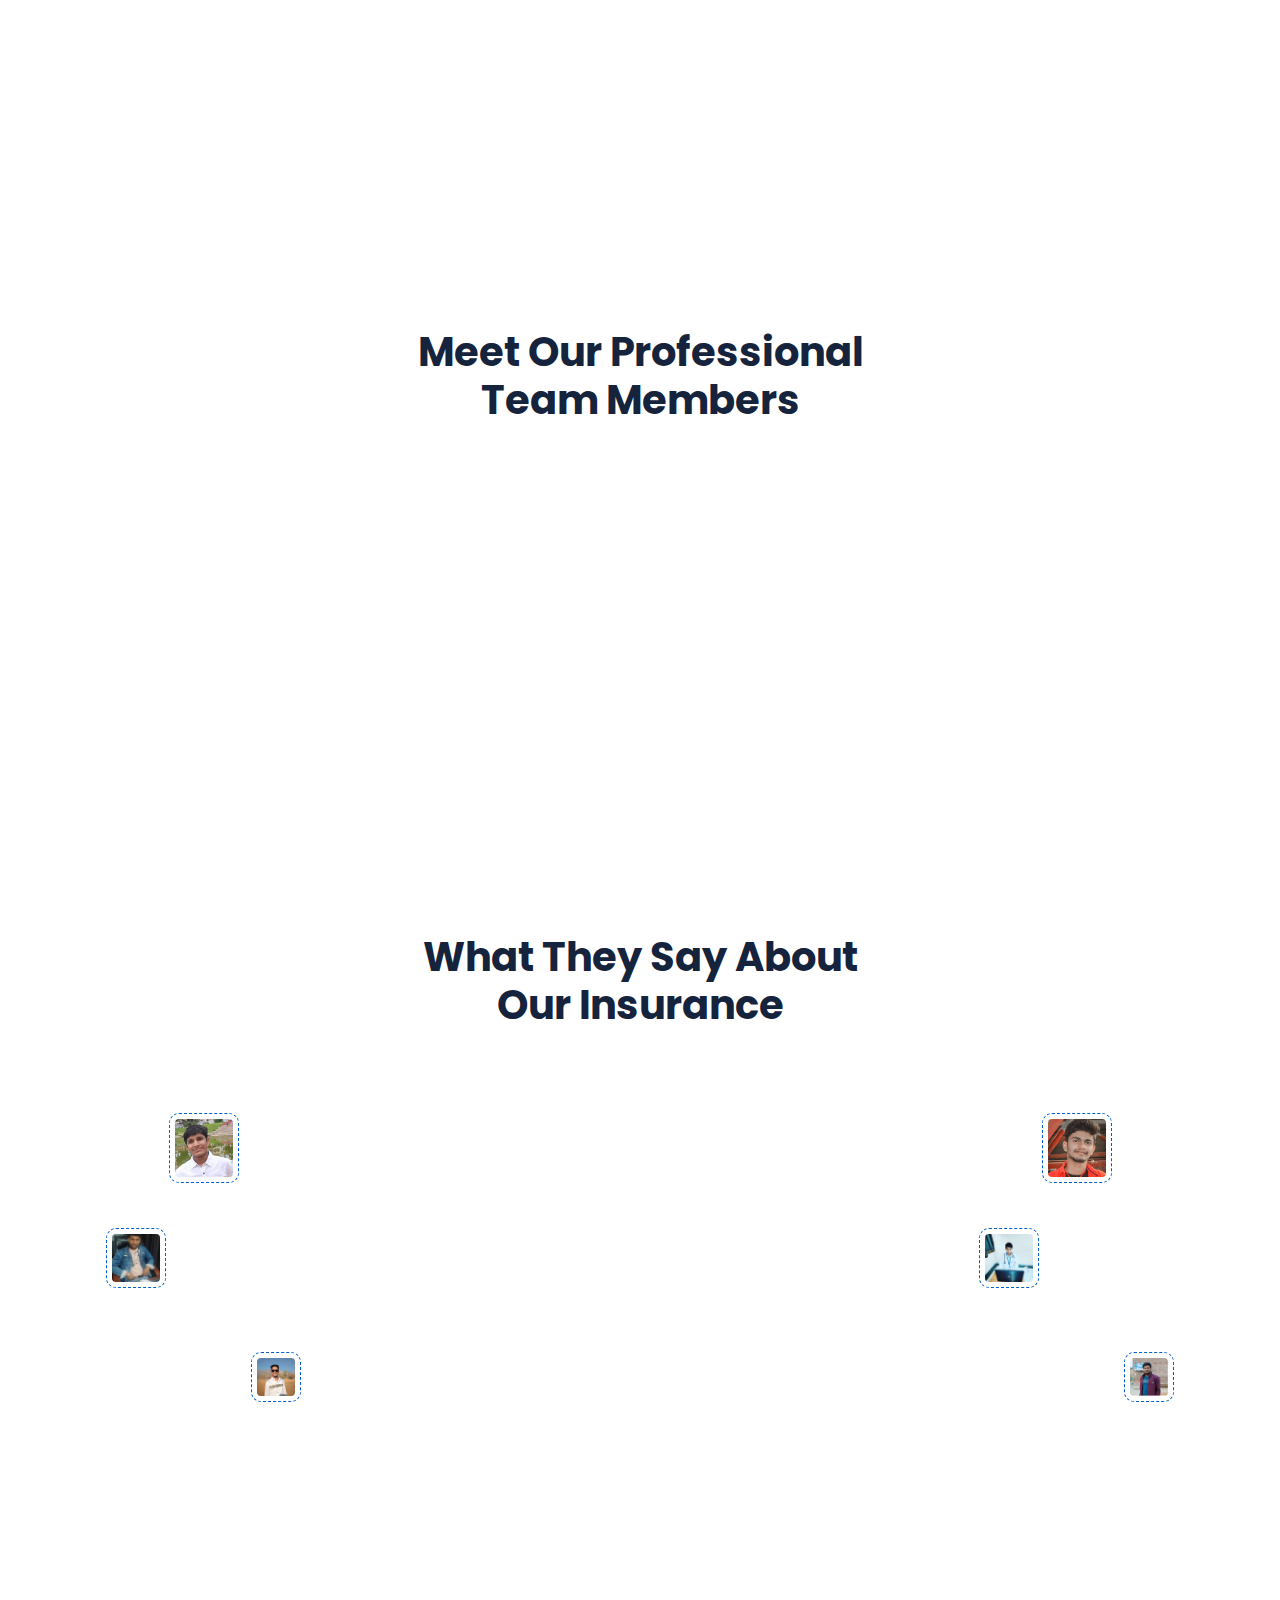
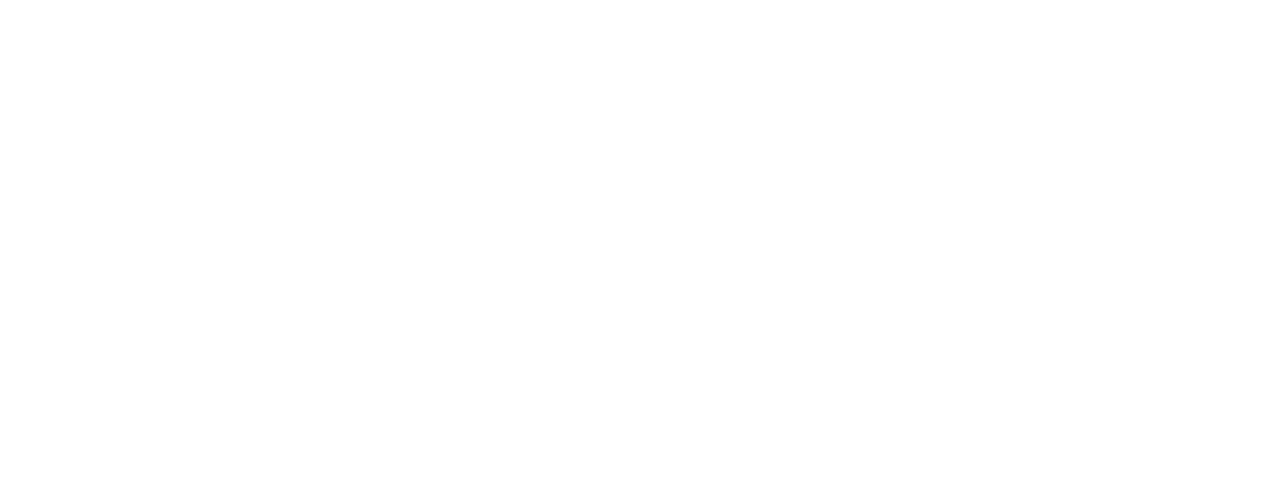
==== commit 555fd019: "hi" ====
--- a/index.html
+++ b/index.html
@@ -276,19 +276,7 @@
     <!-- Carousel End -->
 
     <!-- About Start -->
-     <div>
-      <img
-          src="img/image.png"
-          alt=""
-          style="object-fit: cover"
-          />
-     </div>
     <div class="container-xxl py-5">
-      <div class="container">
-        
-      </div>
-    </div>    
-    <!-- <div class="container-xxl py-5">
       <div class="container">
         <div class="row g-5">
           <div class="col-lg-6 wow fadeInUp" data-wow-delay="0.1s">
@@ -297,7 +285,7 @@
               style="min-height: 400px"
             >
               <img
-                class="position-absolute w-100 h-100"
+                class="position-absolute w-75 h-115"
                 src="img/licjii.jpeg"
                 alt=""
                 style="object-fit: cover"
@@ -369,7 +357,7 @@
           </div>
         </div>
       </div>
-    </div> -->
+    </div>
     <!-- About End -->
 
     <!-- Facts Start -->
